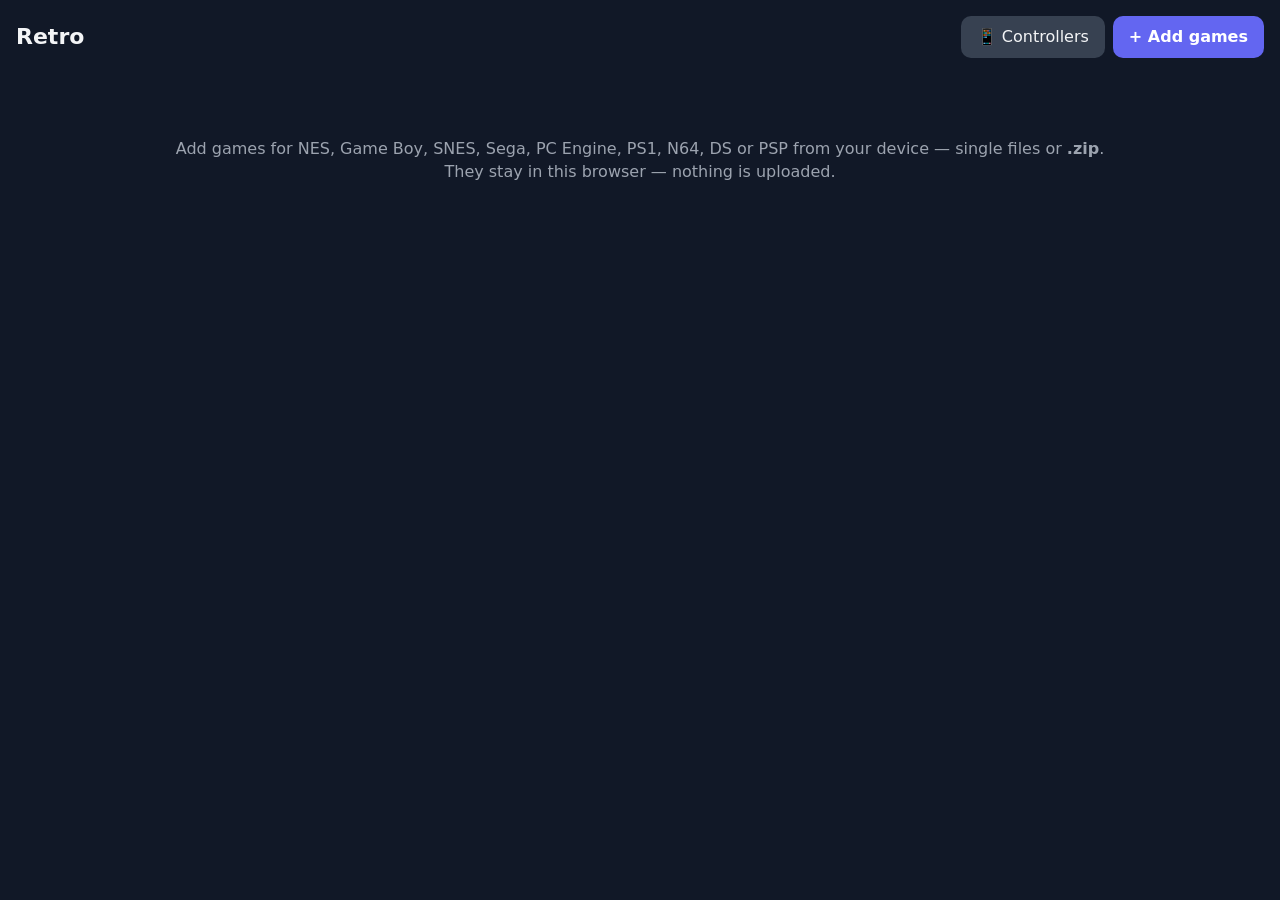
==== index.html @ dcb1ac0f "Phones as controllers over WebRTC (PeerJS) Scan a QR code on the computer and the phone becomes a co" ====
<!doctype html>
<html lang="en">
<head>
  <meta charset="utf-8">
  <meta name="viewport" content="width=device-width, initial-scale=1, viewport-fit=cover, user-scalable=no">
  <title>Retro</title>
  <meta name="description" content="Play your own retro game files in the browser, offline.">
  <meta name="theme-color" content="#111827">
  <meta name="apple-mobile-web-app-capable" content="yes">
  <meta name="mobile-web-app-capable" content="yes">
  <meta name="apple-mobile-web-app-status-bar-style" content="black-translucent">
  <meta name="apple-mobile-web-app-title" content="Retro">
  <link rel="manifest" href="manifest.webmanifest">
  <link rel="icon" href="icons/favicon-32.png" sizes="32x32">
  <link rel="apple-touch-icon" href="icons/apple-touch-icon.png">
  <link rel="stylesheet" href="style.css">
</head>
<body>
  <!-- LIBRARY -->
  <main id="library" class="screen">
    <header class="topbar">
      <h1>Retro</h1>
      <span class="actions">
        <button id="link-btn" class="btn" title="Use phones as controllers">📱<span class="lbl"> Controllers</span></button>
        <label class="btn primary" for="file">+ Add games</label>
      </span>
      <input id="file" type="file" accept=".nes,.zip,.gb,.gbc,.gba,.sfc,.smc,.md,.gen,.smd,.sms,.gg,.pce,.z64,.n64,.v64,.nds,.chd,.iso,.cso,.pbp" multiple hidden>
    </header>
    <p id="empty" class="empty" hidden>
      Add games for NES, Game Boy, SNES, Sega, PC Engine, PS1, N64, DS or PSP from your device — single files or <b>.zip</b>.<br>
      They stay in this browser — nothing is uploaded.
    </p>
    <div id="grid" class="grid"></div>
    <footer id="status" class="status"></footer>
  </main>

  <!-- PLAYER -->
  <section id="player" class="screen" hidden>
    <div class="screen-wrap"><canvas id="screen" width="256" height="240"></canvas></div>
    <div id="pad" class="pad">
      <div class="dpad" data-dpad><span></span></div>
      <div class="mid">
        <button class="pill" data-b="2">SELECT</button>
        <button class="pill" data-b="3">START</button>
      </div>
      <div class="ab">
        <button class="round" data-b="1">B</button>
        <button class="round" data-b="0">A</button>
      </div>
    </div>
    <button id="menu-btn" class="menu-btn" aria-label="Menu">☰</button>
  </section>

  <!-- IN-GAME MENU -->
  <dialog id="menu">
    <h2 id="menu-title"></h2>
    <button data-act="resume" class="btn primary">Resume</button>
    <button data-act="save" class="btn">Save state</button>
    <button data-act="load" class="btn">Load state</button>
    <button data-act="reset" class="btn">Restart game</button>
    <button data-act="mute" class="btn">Sound: on</button>
    <button data-act="link" class="btn">Phone controllers</button>
    <button data-act="quit" class="btn">Back to library</button>
  </dialog>

  <!-- GAME OPTIONS -->
  <dialog id="opts">
    <h2 id="opts-title"></h2>
    <button data-act="art" class="btn">Find box art again</button>
    <button data-act="delete" class="btn danger">Delete game and saves</button>
    <button data-act="close" class="btn">Close</button>
  </dialog>

  <script src="lib/jsnes.min.js"></script>
  <script src="storage.js"></script>
  <script src="art.js"></script>
  <script src="lib/peerjs.min.js"></script>
  <script src="lib/qrcode.js"></script>
  <script src="link.js"></script>
  <script src="app.js"></script>
</body>
</html>
---- style.css ----
:root {
  --bg: #111827; --panel: #1f2937; --line: #374151; --text: #f3f4f6; --muted: #9ca3af;
  --accent: #6366f1; --danger: #ef4444; --btn: #374151; --btn-on: #6366f1;
  color-scheme: dark;
}
* { box-sizing: border-box; -webkit-tap-highlight-color: transparent; }
html, body { margin: 0; height: 100%; background: var(--bg); color: var(--text);
  font: 16px/1.4 system-ui, -apple-system, "Segoe UI", Roboto, sans-serif; }
[hidden] { display: none !important; }
button { font: inherit; color: inherit; }

.screen { min-height: 100%; padding: env(safe-area-inset-top) env(safe-area-inset-right) env(safe-area-inset-bottom) env(safe-area-inset-left); }

/* Library */
.topbar { display: flex; align-items: center; justify-content: space-between; padding: 16px; position: sticky; top: 0; background: var(--bg); z-index: 1; }
.topbar h1 { margin: 0; font-size: 22px; }
.btn { display: inline-block; border: 0; border-radius: 10px; padding: 10px 16px; background: var(--btn); cursor: pointer; text-align: center; }
.btn.primary { background: var(--accent); color: #fff; font-weight: 600; }
.btn.danger { background: transparent; color: var(--danger); border: 1px solid var(--danger); }
.empty { color: var(--muted); text-align: center; padding: 48px 24px; }
.grid { display: grid; grid-template-columns: repeat(auto-fill, minmax(140px, 1fr)); gap: 16px; padding: 0 16px 16px; }
.card { min-width: 0; }
.cover { position: relative; display: block; width: 100%; aspect-ratio: 3 / 4; border: 0; border-radius: 10px; padding: 0; overflow: hidden; background: var(--panel); cursor: pointer; }
.badge { position: absolute; top: 6px; left: 6px; background: rgba(0,0,0,.7); color: #fff; font-size: 11px; font-weight: 700; padding: 2px 6px; border-radius: 6px; letter-spacing: .05em; }
.cover img { width: 100%; height: 100%; object-fit: cover; display: block; }
.cover.noart { display: flex; align-items: center; justify-content: center; padding: 12px; font-weight: 700; font-size: 18px;
  background: linear-gradient(160deg, #312e81, #1f2937); }
.row { display: flex; align-items: center; gap: 4px; margin-top: 6px; }
.row span { flex: 1; font-size: 14px; white-space: nowrap; overflow: hidden; text-overflow: ellipsis; }
.more { background: none; border: 0; color: var(--muted); font-size: 20px; padding: 0 6px; cursor: pointer; }
.status { color: var(--muted); font-size: 14px; text-align: center; padding: 8px 16px 24px; min-height: 2em; }

/* Player */
#player { display: flex; flex-direction: column; height: 100dvh; background: #000; touch-action: none; user-select: none; -webkit-user-select: none; overflow: hidden; }
.screen-wrap { flex: 1; display: flex; align-items: center; justify-content: center; min-height: 0; }
#screen { width: 100%; max-height: 100%; aspect-ratio: 256 / 240; object-fit: contain; image-rendering: pixelated; image-rendering: crisp-edges; }
.pad { display: grid; grid-template-columns: auto 1fr auto; grid-template-areas: "dpad . ab" "mid mid mid"; align-items: center; padding: 16px 16px 24px; gap: 16px 8px; }
.dpad { grid-area: dpad; }
.ab { grid-area: ab; }
.mid { grid-area: mid; }
.dpad { position: relative; width: 140px; height: 140px; justify-self: start; }
.dpad::before, .dpad::after { content: ""; position: absolute; background: var(--btn); border-radius: 8px; }
.dpad::before { left: 34%; right: 34%; top: 0; bottom: 0; }
.dpad::after { top: 34%; bottom: 34%; left: 0; right: 0; }
.mid { display: flex; justify-content: center; gap: 16px; }
.pill { border: 0; border-radius: 999px; background: var(--btn); padding: 8px 14px; font-size: 11px; letter-spacing: .08em; }
.ab { display: flex; gap: 12px; justify-self: end; align-items: flex-end; }
.ab .round:last-child { margin-bottom: 36px; }
.round { width: 64px; height: 64px; border-radius: 50%; border: 0; background: #b91c1c; font-weight: 700; font-size: 20px; }
.pad .on { background: var(--btn-on); }
.round.on { background: #f87171; }
.menu-btn { position: absolute; top: calc(env(safe-area-inset-top) + 8px); right: calc(env(safe-area-inset-right) + 8px);
  width: 44px; height: 44px; border-radius: 50%; border: 0; background: rgba(255,255,255,.12); font-size: 20px; }

/* Landscape phones: controls float on the sides of the picture */
@media (orientation: landscape) and (max-height: 600px) {
  #player { flex-direction: row; }
  .screen-wrap { height: 100%; }
  #screen { width: auto; height: 100%; }
  .pad { position: absolute; inset: 0; grid-template-columns: 1fr auto 1fr; grid-template-areas: "dpad mid ab"; align-items: end; pointer-events: none; padding: 24px; }
  .pad > * { pointer-events: auto; }
  .dpad, .round, .pill { opacity: .75; }
  .ab { justify-self: end; }
}
/* Big screens / TVs with a keyboard or gamepad: hide touch controls when no touch */
@media (hover: hover) and (pointer: fine) { .pad { display: none; } }

/* Dialogs */
dialog { border: 0; border-radius: 16px; background: var(--panel); color: var(--text); padding: 20px; width: min(320px, 90vw); }
dialog::backdrop { background: rgba(0,0,0,.6); }
dialog h2 { margin: 0 0 12px; font-size: 18px; }
dialog .btn { display: block; width: 100%; margin-top: 8px; }

/* Phone controllers dialog (link.js) */
.topbar .actions { display: flex; gap: 8px; }
.link-dlg { width: min(360px, 92vw); text-align: center; }
.link-help { color: var(--muted); font-size: 14px; margin: 0 0 12px; }
.link-qr { background: #fff; border-radius: 12px; padding: 8px; width: 220px; height: 220px; margin: 0 auto; }
.link-qr svg { width: 100%; height: 100%; display: block; }
.link-url { display: block; margin-top: 10px; color: #a5b4fc; font-size: 13px; word-break: break-all; }
.link-warn { color: #fbbf24; font-size: 13px; margin: 10px 0 0; }
.link-list { list-style: none; padding: 0; margin: 12px 0 0; }
.link-list li { padding: 6px; border-radius: 8px; background: var(--btn); margin-top: 6px; font-size: 14px; }
.link-state { color: var(--muted); font-size: 13px; min-height: 1.4em; margin: 10px 0 0; }
@media (max-width: 420px) { .topbar .lbl { display: none; } }
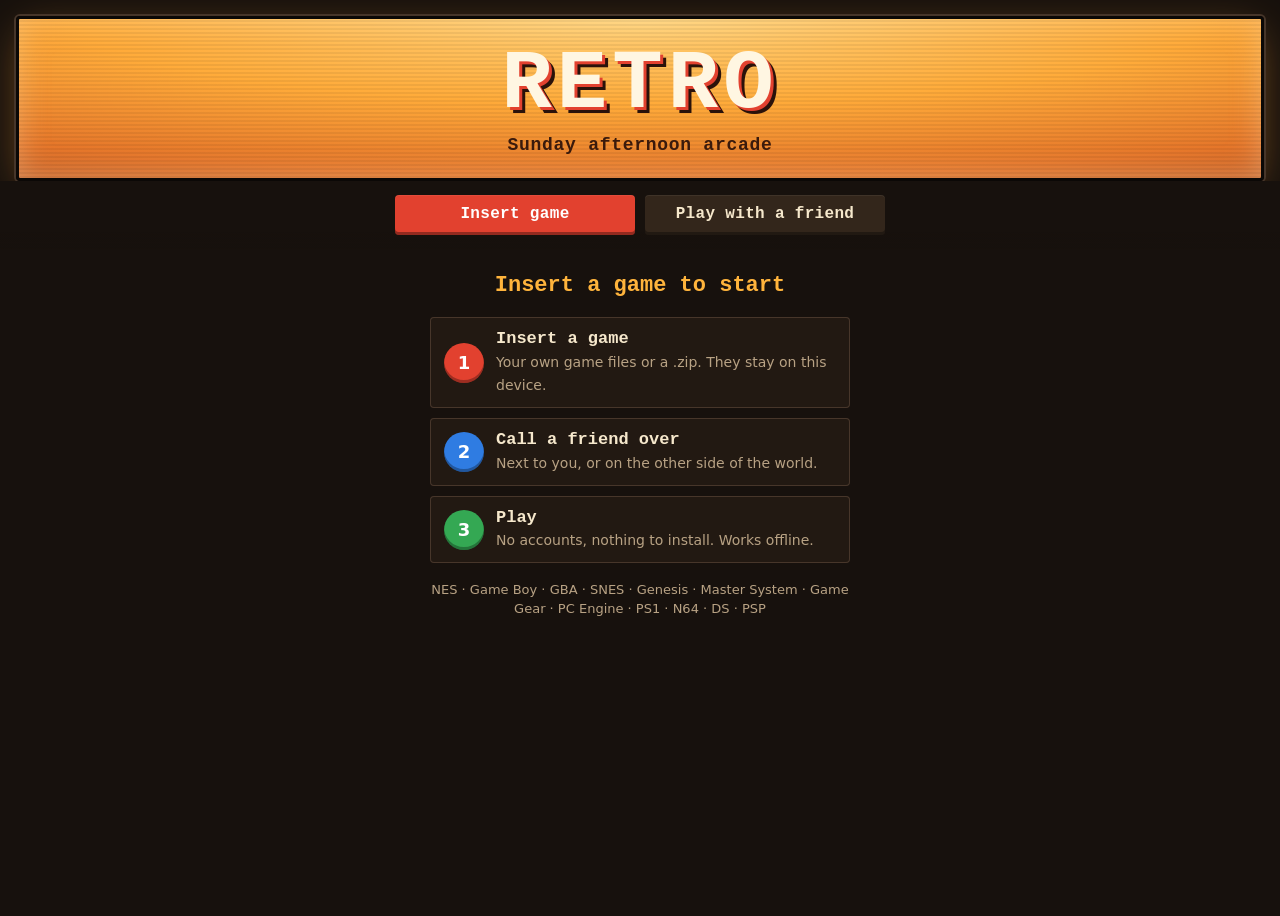
==== commit 732f3c7f: "Arcade cabinet look; play with a friend from anywhere Look (applying the ui-component-libraries skil" ====
--- a/index.html
+++ b/index.html
@@ -4,8 +4,8 @@
   <meta charset="utf-8">
   <meta name="viewport" content="width=device-width, initial-scale=1, viewport-fit=cover, user-scalable=no">
   <title>Retro</title>
-  <meta name="description" content="Play your own retro game files in the browser, offline.">
-  <meta name="theme-color" content="#111827">
+  <meta name="description" content="Your retro games, with a friend — next to you or across the world. Nothing to install, no accounts, works offline.">
+  <meta name="theme-color" content="#17110d">
   <meta name="apple-mobile-web-app-capable" content="yes">
   <meta name="mobile-web-app-capable" content="yes">
   <meta name="apple-mobile-web-app-status-bar-style" content="black-translucent">
@@ -13,25 +13,32 @@
   <link rel="manifest" href="manifest.webmanifest">
   <link rel="icon" href="icons/favicon-32.png" sizes="32x32">
   <link rel="apple-touch-icon" href="icons/apple-touch-icon.png">
+  <link rel="preload" href="fonts/pixelify-sans-latin.woff2" as="font" type="font/woff2" crossorigin>
   <link rel="stylesheet" href="style.css">
 </head>
 <body>
   <!-- LIBRARY -->
   <main id="library" class="screen">
-    <header class="topbar">
-      <h1>Retro</h1>
-      <span class="actions">
-        <button id="link-btn" class="btn" title="Use phones as controllers">📱<span class="lbl"> Controllers</span></button>
-        <label class="btn primary" for="file">+ Add games</label>
-      </span>
+    <header class="marquee">
+      <h1 class="logo">RETRO</h1>
+      <p class="tagline">Sunday afternoon arcade</p>
+    </header>
+    <nav class="controls">
+      <label class="btn primary" for="file" tabindex="0">Insert game</label>
+      <button id="link-btn" class="btn">Play with a friend</button>
       <input id="file" type="file" accept=".nes,.zip,.gb,.gbc,.gba,.sfc,.smc,.md,.gen,.smd,.sms,.gg,.pce,.z64,.n64,.v64,.nds,.chd,.iso,.cso,.pbp" multiple hidden>
-    </header>
-    <p id="empty" class="empty" hidden>
-      Add games for NES, Game Boy, SNES, Sega, PC Engine, PS1, N64, DS or PSP from your device — single files or <b>.zip</b>.<br>
-      They stay in this browser — nothing is uploaded.
-    </p>
+    </nav>
+    <section id="empty" class="empty" hidden>
+      <h2>Insert a game to start</h2>
+      <ol class="steps">
+        <li><span class="n">1</span><div><b>Insert a game</b><span>Your own game files or a .zip. They stay on this device.</span></div></li>
+        <li><span class="n">2</span><div><b>Call a friend over</b><span>Next to you, or on the other side of the world.</span></div></li>
+        <li><span class="n">3</span><div><b>Play</b><span>No accounts, nothing to install. Works offline.</span></div></li>
+      </ol>
+      <p class="systems">NES · Game Boy · GBA · SNES · Genesis · Master System · Game Gear · PC Engine · PS1 · N64 · DS · PSP</p>
+    </section>
     <div id="grid" class="grid"></div>
-    <footer id="status" class="status"></footer>
+    <footer id="status" class="status" role="status"></footer>
   </main>
 
   <!-- PLAYER -->
@@ -55,12 +62,12 @@
   <dialog id="menu">
     <h2 id="menu-title"></h2>
     <button data-act="resume" class="btn primary">Resume</button>
+    <button data-act="link" class="btn">Play with a friend</button>
     <button data-act="save" class="btn">Save state</button>
     <button data-act="load" class="btn">Load state</button>
     <button data-act="reset" class="btn">Restart game</button>
     <button data-act="mute" class="btn">Sound: on</button>
-    <button data-act="link" class="btn">Phone controllers</button>
-    <button data-act="quit" class="btn">Back to library</button>
+    <button data-act="quit" class="btn">Back to the games</button>
   </dialog>
 
   <!-- GAME OPTIONS -->
--- a/style.css
+++ b/style.css
@@ -1,63 +1,135 @@
+/* Retro — the arcade cabinet look.
+ * Warm cabinet browns, cream text, arcade-button red, one lit marquee per page (the library's header).
+ * Pixel type (Pixelify Sans, OFL, fonts/) for anything you'd see on a cabinet; system font for help text. */
+@font-face {
+  font-family: 'Pixelify Sans';
+  src: url(fonts/pixelify-sans-latin.woff2) format('woff2');
+  font-weight: 400 700;
+  font-display: swap;
+}
 :root {
-  --bg: #111827; --panel: #1f2937; --line: #374151; --text: #f3f4f6; --muted: #9ca3af;
-  --accent: #6366f1; --danger: #ef4444; --btn: #374151; --btn-on: #6366f1;
+  --cab: #17110d;      /* cabinet body */
+  --cab-2: #221912;    /* panels, dialogs */
+  --cab-3: #33261b;    /* raised buttons */
+  --line: #47362a;
+  --cream: #f6e8cc;
+  --muted: #b8a284;
+  --amber: #ffb43c;    /* marquee light */
+  --red: #e2412f;      /* arcade button */
+  --red-hi: #ff6047;
+  --p1: #e2412f; --p2: #2f7ce2; --p3: #34a853; --p4: #f2bb1d;
+  --pixel: 'Pixelify Sans', ui-monospace, monospace;
+  --text: system-ui, -apple-system, 'Segoe UI', Roboto, sans-serif;
+  --r: 4px;            /* tight, chunky corners everywhere */
   color-scheme: dark;
 }
 * { box-sizing: border-box; -webkit-tap-highlight-color: transparent; }
-html, body { margin: 0; height: 100%; background: var(--bg); color: var(--text);
-  font: 16px/1.4 system-ui, -apple-system, "Segoe UI", Roboto, sans-serif; }
+html, body { margin: 0; height: 100%; background: var(--cab); color: var(--cream); font: 16px/1.45 var(--text); }
 [hidden] { display: none !important; }
 button { font: inherit; color: inherit; }
+:focus-visible { outline: 2px solid var(--amber); outline-offset: 2px; }
 
 .screen { min-height: 100%; padding: env(safe-area-inset-top) env(safe-area-inset-right) env(safe-area-inset-bottom) env(safe-area-inset-left); }
 
-/* Library */
-.topbar { display: flex; align-items: center; justify-content: space-between; padding: 16px; position: sticky; top: 0; background: var(--bg); z-index: 1; }
-.topbar h1 { margin: 0; font-size: 22px; }
-.btn { display: inline-block; border: 0; border-radius: 10px; padding: 10px 16px; background: var(--btn); cursor: pointer; text-align: center; }
-.btn.primary { background: var(--accent); color: #fff; font-weight: 600; }
-.btn.danger { background: transparent; color: var(--danger); border: 1px solid var(--danger); }
-.empty { color: var(--muted); text-align: center; padding: 48px 24px; }
-.grid { display: grid; grid-template-columns: repeat(auto-fill, minmax(140px, 1fr)); gap: 16px; padding: 0 16px 16px; }
+/* ---------- Buttons: arcade style, a little bevel, press down on tap ---------- */
+.btn { display: inline-flex; align-items: center; justify-content: center; gap: 8px; border: 0; border-radius: var(--r);
+  padding: 11px 16px; background: var(--cab-3); color: var(--cream); cursor: pointer; text-align: center;
+  font: 600 16px/1.1 var(--pixel); letter-spacing: .02em; text-decoration: none;
+  box-shadow: inset 0 -3px 0 rgba(0,0,0,.35), inset 0 1px 0 rgba(255,255,255,.06);
+  transition: transform .06s ease-out, background-color .15s; }
+.btn:active { transform: translateY(1px); box-shadow: inset 0 -1px 0 rgba(0,0,0,.35); }
+.btn.primary { background: var(--red); color: #fff; }
+@media (hover: hover) { .btn:hover { background: #3f2f22; } .btn.primary:hover { background: var(--red-hi); } }
+.btn.danger { background: transparent; color: var(--red-hi); box-shadow: inset 0 0 0 2px var(--red); }
+.btn.danger.armed { background: var(--red); color: #fff; }
+
+/* ---------- Library ---------- */
+.marquee { position: relative; margin: 16px 16px 0; padding: 26px 16px 22px; text-align: center; overflow: hidden;
+  border-radius: var(--r); border: 3px solid #0b0806;
+  background:
+    radial-gradient(120% 140% at 50% 0%, #ffd27a 0%, #ffab3a 38%, #e5762a 70%, #a8441e 100%);
+  box-shadow: 0 0 0 2px var(--line), 0 10px 40px -8px rgba(255,160,50,.45), inset 0 0 30px rgba(255,240,200,.35);
+  animation: power-on 900ms steps(1, end) both; }
+/* the tubes behind the glass */
+.marquee::before { content: ""; position: absolute; inset: 0; pointer-events: none;
+  background: repeating-linear-gradient(0deg, rgba(0,0,0,.06) 0 2px, transparent 2px 4px); }
+.logo { position: relative; margin: 0; font: 700 clamp(44px, 12vw, 84px)/.95 var(--pixel); letter-spacing: .06em;
+  color: #fff6e2; text-shadow: 3px 3px 0 var(--red), 6px 6px 0 #2a120a; }
+.tagline { position: relative; margin: 10px 0 0; font: 600 clamp(14px, 3.6vw, 18px)/1.2 var(--pixel); color: #3a1a0c; letter-spacing: .04em; }
+@keyframes power-on { 0% { filter: brightness(.25); } 12% { filter: brightness(1); } 18% { filter: brightness(.4); } 30%, 100% { filter: brightness(1); } }
+@media (prefers-reduced-motion: reduce) { .marquee { animation: none; } }
+
+.controls { position: sticky; top: 0; z-index: 1; display: flex; gap: 10px; justify-content: center; flex-wrap: wrap;
+  padding: 14px 16px; background: linear-gradient(var(--cab) 75%, transparent); }
+.controls .btn { flex: 1 1 0; max-width: 240px; white-space: nowrap; }
+@media (max-width: 400px) { .controls .btn { font-size: 15px; padding-inline: 8px; } }
+
+.empty { max-width: 460px; margin: 8px auto 0; padding: 8px 20px 24px; text-align: center; }
+.empty h2 { margin: 8px 0 18px; font: 600 22px/1.2 var(--pixel); color: var(--amber); }
+.steps { list-style: none; padding: 0; margin: 0; display: grid; gap: 10px; text-align: left; }
+.steps li { display: grid; grid-template-columns: 40px 1fr; gap: 12px; align-items: center; padding: 12px 14px;
+  background: var(--cab-2); border-radius: var(--r); box-shadow: inset 0 0 0 1px var(--line); }
+.steps b { display: block; font: 600 17px/1.2 var(--pixel); }
+.steps span { color: var(--muted); font-size: 14px; }
+.steps .n { display: grid; place-items: center; width: 40px; height: 40px; border-radius: 50%; font: 800 18px var(--text); color: #fff;
+  box-shadow: inset 0 -3px 0 rgba(0,0,0,.3); }
+.steps li:nth-child(1) .n { background: var(--p1); }
+.steps li:nth-child(2) .n { background: var(--p2); }
+.steps li:nth-child(3) .n { background: var(--p3); }
+.systems { margin: 18px 0 0; color: var(--muted); font-size: 13px; }
+
+.grid { display: grid; grid-template-columns: repeat(auto-fill, minmax(140px, 1fr)); gap: 18px 14px; padding: 4px 16px 16px; }
 .card { min-width: 0; }
-.cover { position: relative; display: block; width: 100%; aspect-ratio: 3 / 4; border: 0; border-radius: 10px; padding: 0; overflow: hidden; background: var(--panel); cursor: pointer; }
-.badge { position: absolute; top: 6px; left: 6px; background: rgba(0,0,0,.7); color: #fff; font-size: 11px; font-weight: 700; padding: 2px 6px; border-radius: 6px; letter-spacing: .05em; }
+.cover { position: relative; display: block; width: 100%; aspect-ratio: 3 / 4; border: 0; border-radius: var(--r); padding: 0; overflow: hidden;
+  background: var(--cab-2); cursor: pointer; box-shadow: 0 0 0 2px #0b0806, 0 6px 14px -6px rgba(0,0,0,.8);
+  transition: transform .15s ease-out, box-shadow .15s ease-out; }
+@media (hover: hover) and (pointer: fine) {
+  .cover:hover { transform: translateY(-3px); box-shadow: 0 0 0 2px var(--amber), 0 12px 22px -8px rgba(0,0,0,.9); }
+}
+.cover:active { transform: translateY(0); }
+.badge { position: absolute; top: 6px; left: 6px; background: #0b0806; color: var(--amber); font: 600 11px/1 var(--pixel);
+  padding: 4px 6px 3px; border-radius: 2px; letter-spacing: .06em; }
 .cover img { width: 100%; height: 100%; object-fit: cover; display: block; }
-.cover.noart { display: flex; align-items: center; justify-content: center; padding: 12px; font-weight: 700; font-size: 18px;
-  background: linear-gradient(160deg, #312e81, #1f2937); }
-.row { display: flex; align-items: center; gap: 4px; margin-top: 6px; }
-.row span { flex: 1; font-size: 14px; white-space: nowrap; overflow: hidden; text-overflow: ellipsis; }
-.more { background: none; border: 0; color: var(--muted); font-size: 20px; padding: 0 6px; cursor: pointer; }
-.status { color: var(--muted); font-size: 14px; text-align: center; padding: 8px 16px 24px; min-height: 2em; }
+.cover.noart { display: flex; align-items: center; justify-content: center; padding: 14px; text-align: center;
+  font: 700 17px/1.2 var(--text); color: var(--cream);
+  background: repeating-linear-gradient(0deg, rgba(0,0,0,.12) 0 2px, transparent 2px 4px), linear-gradient(165deg, #5a2a17, #2a1c13 70%); }
+.row { display: flex; align-items: center; gap: 4px; margin-top: 8px; }
+/* Game titles in the plain font: pixel digits (2, 3, 5) are too easy to misread in "Super Something 3". */
+.row span { flex: 1; font: 600 14px/1.2 var(--text); white-space: nowrap; overflow: hidden; text-overflow: ellipsis; }
+.more { background: none; border: 0; border-radius: var(--r); color: var(--muted); font-size: 20px; line-height: 1; padding: 4px 8px; cursor: pointer; }
+.more:hover { color: var(--cream); background: var(--cab-2); }
+.status { color: var(--muted); font: 500 14px/1.3 var(--text); text-align: center; padding: 8px 16px 28px; min-height: 2em; }
 
-/* Player */
+/* ---------- Player (NES) ---------- */
 #player { display: flex; flex-direction: column; height: 100dvh; background: #000; touch-action: none; user-select: none; -webkit-user-select: none; overflow: hidden; }
 .screen-wrap { flex: 1; display: flex; align-items: center; justify-content: center; min-height: 0; }
 #screen { width: 100%; max-height: 100%; aspect-ratio: 256 / 240; object-fit: contain; image-rendering: pixelated; image-rendering: crisp-edges; }
-.pad { display: grid; grid-template-columns: auto 1fr auto; grid-template-areas: "dpad . ab" "mid mid mid"; align-items: center; padding: 16px 16px 24px; gap: 16px 8px; }
+.pad { display: grid; grid-template-columns: auto 1fr auto; grid-template-areas: "dpad . ab" "mid mid mid"; align-items: center; padding: 16px 16px 24px; gap: 16px 8px;
+  background: linear-gradient(#000, var(--cab) 30%); }
 .dpad { grid-area: dpad; }
 .ab { grid-area: ab; }
 .mid { grid-area: mid; }
 .dpad { position: relative; width: 140px; height: 140px; justify-self: start; }
-.dpad::before, .dpad::after { content: ""; position: absolute; background: var(--btn); border-radius: 8px; }
+.dpad::before, .dpad::after { content: ""; position: absolute; background: #2b211a; border-radius: var(--r); box-shadow: inset 0 -3px 0 rgba(0,0,0,.4); }
 .dpad::before { left: 34%; right: 34%; top: 0; bottom: 0; }
 .dpad::after { top: 34%; bottom: 34%; left: 0; right: 0; }
 .mid { display: flex; justify-content: center; gap: 16px; }
-.pill { border: 0; border-radius: 999px; background: var(--btn); padding: 8px 14px; font-size: 11px; letter-spacing: .08em; }
+.pill { border: 0; border-radius: 999px; background: #2b211a; padding: 8px 14px; font: 600 11px var(--pixel); letter-spacing: .1em; color: var(--muted); }
 .ab { display: flex; gap: 12px; justify-self: end; align-items: flex-end; }
 .ab .round:last-child { margin-bottom: 36px; }
-.round { width: 64px; height: 64px; border-radius: 50%; border: 0; background: #b91c1c; font-weight: 700; font-size: 20px; }
-.pad .on { background: var(--btn-on); }
-.round.on { background: #f87171; }
+.round { width: 64px; height: 64px; border-radius: 50%; border: 0; background: var(--red); color: #fff; font: 800 22px var(--text);
+  box-shadow: inset 0 -5px 0 rgba(0,0,0,.3), inset 0 3px 0 rgba(255,255,255,.18); }
+.pad .on { background: var(--amber); color: #2a120a; }
+.round.on { background: var(--red-hi); color: #fff; box-shadow: inset 0 2px 4px rgba(0,0,0,.35); }
 .menu-btn { position: absolute; top: calc(env(safe-area-inset-top) + 8px); right: calc(env(safe-area-inset-right) + 8px);
-  width: 44px; height: 44px; border-radius: 50%; border: 0; background: rgba(255,255,255,.12); font-size: 20px; }
+  width: 44px; height: 44px; border-radius: 50%; border: 0; background: rgba(246,232,204,.12); color: var(--cream); font-size: 20px; cursor: pointer; }
 
 /* Landscape phones: controls float on the sides of the picture */
 @media (orientation: landscape) and (max-height: 600px) {
   #player { flex-direction: row; }
   .screen-wrap { height: 100%; }
   #screen { width: auto; height: 100%; }
-  .pad { position: absolute; inset: 0; grid-template-columns: 1fr auto 1fr; grid-template-areas: "dpad mid ab"; align-items: end; pointer-events: none; padding: 24px; }
+  .pad { position: absolute; inset: 0; grid-template-columns: 1fr auto 1fr; grid-template-areas: "dpad mid ab"; align-items: end; pointer-events: none; padding: 24px; background: none; }
   .pad > * { pointer-events: auto; }
   .dpad, .round, .pill { opacity: .75; }
   .ab { justify-self: end; }
@@ -65,21 +137,34 @@
 /* Big screens / TVs with a keyboard or gamepad: hide touch controls when no touch */
 @media (hover: hover) and (pointer: fine) { .pad { display: none; } }
 
-/* Dialogs */
-dialog { border: 0; border-radius: 16px; background: var(--panel); color: var(--text); padding: 20px; width: min(320px, 90vw); }
-dialog::backdrop { background: rgba(0,0,0,.6); }
-dialog h2 { margin: 0 0 12px; font-size: 18px; }
-dialog .btn { display: block; width: 100%; margin-top: 8px; }
+/* ---------- Dialogs (native <dialog>: focus, Esc and the backdrop come for free) ---------- */
+dialog { border: 0; border-radius: 6px; background: var(--cab-2); color: var(--cream); padding: 20px; width: min(340px, 92vw);
+  box-shadow: 0 0 0 2px var(--line), 0 24px 60px rgba(0,0,0,.6); }
+dialog::backdrop { background: rgba(10,6,4,.72); }
+dialog h2 { margin: 0 0 14px; font: 600 20px/1.2 var(--pixel); color: var(--amber); }
+dialog .btn { display: flex; width: 100%; margin-top: 8px; }
+dialog[open] { animation: dlg-in .16s ease-out; }
+@keyframes dlg-in { from { opacity: 0; transform: translateY(6px) scale(.98); } }
+@media (prefers-reduced-motion: reduce) { dialog[open] { animation: none; } }
 
-/* Phone controllers dialog (link.js) */
-.topbar .actions { display: flex; gap: 8px; }
-.link-dlg { width: min(360px, 92vw); text-align: center; }
+/* ---------- Play with a friend (link.js) ---------- */
+.link-dlg { width: min(400px, 94vw); }
+.link-dlg h2 { text-align: center; }
+.link-sec { padding: 14px; border-radius: var(--r); background: var(--cab); box-shadow: inset 0 0 0 1px var(--line); margin-top: 10px; }
+.link-sec h3 { margin: 0 0 4px; font: 600 16px/1.2 var(--pixel); }
 .link-help { color: var(--muted); font-size: 14px; margin: 0 0 12px; }
-.link-qr { background: #fff; border-radius: 12px; padding: 8px; width: 220px; height: 220px; margin: 0 auto; }
+.link-near { display: grid; grid-template-columns: 112px 1fr; gap: 14px; align-items: center; }
+.link-near .link-help { margin: 0; }
+.link-qr { background: #fff6e2; border-radius: var(--r); padding: 4px; width: 112px; height: 112px; }
 .link-qr svg { width: 100%; height: 100%; display: block; }
-.link-url { display: block; margin-top: 10px; color: #a5b4fc; font-size: 13px; word-break: break-all; }
-.link-warn { color: #fbbf24; font-size: 13px; margin: 10px 0 0; }
-.link-list { list-style: none; padding: 0; margin: 12px 0 0; }
-.link-list li { padding: 6px; border-radius: 8px; background: var(--btn); margin-top: 6px; font-size: 14px; }
-.link-state { color: var(--muted); font-size: 13px; min-height: 1.4em; margin: 10px 0 0; }
-@media (max-width: 420px) { .topbar .lbl { display: none; } }
+.link-far .btn { margin-top: 0; }
+.link-url { display: block; margin-top: 8px; color: var(--muted); font-size: 12px; word-break: break-all; text-align: center; }
+.link-warn { color: var(--amber); font-size: 13px; margin: 10px 0 0; }
+.link-list { list-style: none; padding: 0; margin: 14px 0 0; display: flex; flex-wrap: wrap; gap: 6px; justify-content: center; }
+.link-list li { padding: 6px 10px; border-radius: 999px; font: 700 13px/1 var(--text); color: #fff; background: var(--cab-3); }
+.link-list li[data-p="1"] { background: var(--p1); } .link-list li[data-p="2"] { background: var(--p2); }
+.link-list li[data-p="3"] { background: var(--p3); } .link-list li[data-p="4"] { background: var(--p4); color: #2a1a05; }
+.link-state { color: var(--muted); font: 500 14px var(--pixel); min-height: 1.4em; margin: 10px 0 0; text-align: center; }
+.link-actions { display: flex; gap: 8px; margin-top: 6px; }
+.link-actions .btn { flex: 1; }
+@media (max-width: 380px) { .link-near { grid-template-columns: 1fr; justify-items: center; text-align: center; } }
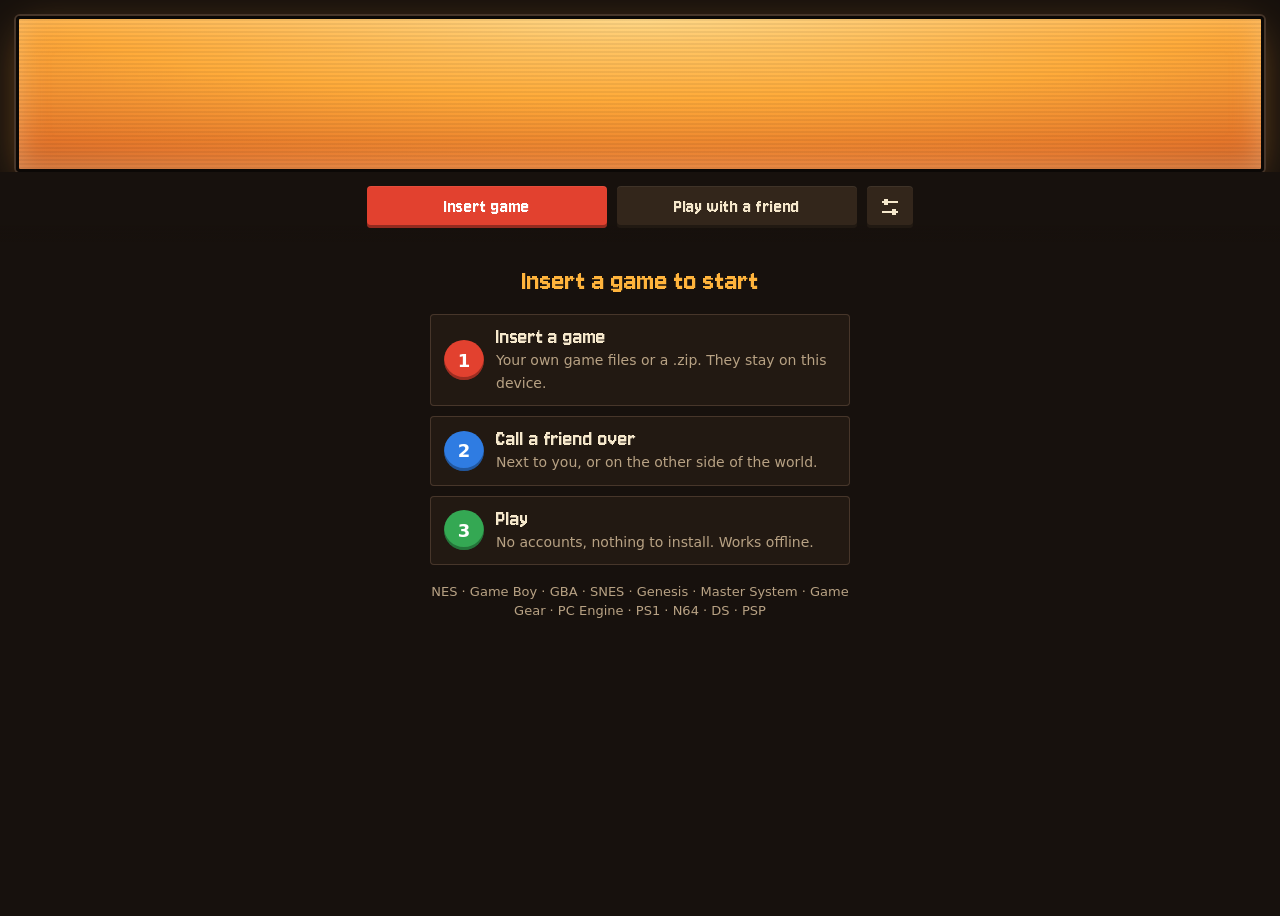
==== commit 78ce6432: "Ten 8-bit color schemes in Settings; blank marquee; Jersey 10 lettering - Settings (sliders button n" ====
--- a/index.html
+++ b/index.html
@@ -5,7 +5,7 @@
   <meta name="viewport" content="width=device-width, initial-scale=1, viewport-fit=cover, user-scalable=no">
   <title>Retro</title>
   <meta name="description" content="Your retro games, with a friend — next to you or across the world. Nothing to install, no accounts, works offline.">
-  <meta name="theme-color" content="#17110d">
+  <meta name="theme-color" content="#17110d" data-themed>
   <meta name="apple-mobile-web-app-capable" content="yes">
   <meta name="mobile-web-app-capable" content="yes">
   <meta name="apple-mobile-web-app-status-bar-style" content="black-translucent">
@@ -13,19 +13,25 @@
   <link rel="manifest" href="manifest.webmanifest">
   <link rel="icon" href="icons/favicon-32.png" sizes="32x32">
   <link rel="apple-touch-icon" href="icons/apple-touch-icon.png">
-  <link rel="preload" href="fonts/pixelify-sans-latin.woff2" as="font" type="font/woff2" crossorigin>
+  <link rel="preload" href="fonts/jersey10-latin.woff2" as="font" type="font/woff2" crossorigin>
+  <link rel="stylesheet" href="themes.css">
   <link rel="stylesheet" href="style.css">
+  <script src="theme.js"></script>
 </head>
 <body>
   <!-- LIBRARY -->
   <main id="library" class="screen">
-    <header class="marquee">
-      <h1 class="logo">RETRO</h1>
-      <p class="tagline">Sunday afternoon arcade</p>
-    </header>
+    <!-- The lit marquee. Blank until the product has its real name. -->
+    <header class="marquee" aria-hidden="true"></header>
     <nav class="controls">
       <label class="btn primary" for="file" tabindex="0">Insert game</label>
       <button id="link-btn" class="btn">Play with a friend</button>
+      <button id="settings-btn" class="btn icon" aria-label="Settings" title="Settings">
+        <svg viewBox="0 0 10 10" aria-hidden="true" shape-rendering="crispEdges" fill="currentColor">
+          <rect x="1" y="2" width="8" height="1"/><rect x="2" y="1" width="2" height="3"/>
+          <rect x="1" y="7" width="8" height="1"/><rect x="6" y="6" width="2" height="3"/>
+        </svg>
+      </button>
       <input id="file" type="file" accept=".nes,.zip,.gb,.gbc,.gba,.sfc,.smc,.md,.gen,.smd,.sms,.gg,.pce,.z64,.n64,.v64,.nds,.chd,.iso,.cso,.pbp" multiple hidden>
     </nav>
     <section id="empty" class="empty" hidden>
@@ -70,6 +76,45 @@
     <button data-act="quit" class="btn">Back to the games</button>
   </dialog>
 
+  <!-- SETTINGS -->
+  <dialog id="settings" class="settings-dlg">
+    <h2>Settings</h2>
+    <fieldset class="themes">
+      <legend>Colors</legend>
+      <label class="theme"><input type="radio" name="theme" value="arcade">
+        <span class="sw" data-theme="arcade"><i></i><i></i><i></i><i></i><i></i></span>
+        <b>Arcade</b><small>Warm cabinet wood, red buttons, a lit marquee</small></label>
+      <label class="theme"><input type="radio" name="theme" value="gameboy">
+        <span class="sw" data-theme="gameboy"><i></i><i></i><i></i><i></i><i></i></span>
+        <b>Game Boy</b><small>The four greens of the 1989 handheld</small></label>
+      <label class="theme"><input type="radio" name="theme" value="nes">
+        <span class="sw" data-theme="nes"><i></i><i></i><i></i><i></i><i></i></span>
+        <b>NES</b><small>The console’s greys, black and red</small></label>
+      <label class="theme"><input type="radio" name="theme" value="pico8">
+        <span class="sw" data-theme="pico8"><i></i><i></i><i></i><i></i><i></i></span>
+        <b>PICO-8</b><small>The fantasy console’s 16-color palette</small></label>
+      <label class="theme"><input type="radio" name="theme" value="c64">
+        <span class="sw" data-theme="c64"><i></i><i></i><i></i><i></i><i></i></span>
+        <b>Commodore 64</b><small>BASIC’s blue screen and light-blue border</small></label>
+      <label class="theme"><input type="radio" name="theme" value="zx">
+        <span class="sw" data-theme="zx"><i></i><i></i><i></i><i></i><i></i></span>
+        <b>ZX Spectrum</b><small>Bright primaries and the rainbow stripe</small></label>
+      <label class="theme"><input type="radio" name="theme" value="cga">
+        <span class="sw" data-theme="cga"><i></i><i></i><i></i><i></i><i></i></span>
+        <b>CGA</b><small>Cyan, magenta and white, like early PC games</small></label>
+      <label class="theme"><input type="radio" name="theme" value="dos">
+        <span class="sw" data-theme="dos"><i></i><i></i><i></i><i></i><i></i></span>
+        <b>DOS IDE</b><small>Yellow on blue, like Turbo Pascal</small></label>
+      <label class="theme"><input type="radio" name="theme" value="phosphor">
+        <span class="sw" data-theme="phosphor"><i></i><i></i><i></i><i></i><i></i></span>
+        <b>Phosphor</b><small>A green-screen terminal</small></label>
+      <label class="theme"><input type="radio" name="theme" value="amber">
+        <span class="sw" data-theme="amber"><i></i><i></i><i></i><i></i><i></i></span>
+        <b>Amber</b><small>An amber-screen terminal</small></label>
+    </fieldset>
+    <button data-act="close" class="btn">Done</button>
+  </dialog>
+
   <!-- GAME OPTIONS -->
   <dialog id="opts">
     <h2 id="opts-title"></h2>
--- a/themes.css
+++ b/themes.css
@@ -0,0 +1,139 @@
+/* Color schemes, shared by the app (style.css), the player and the phone controller (pad.css).
+ * Pick one in Settings; it's kept in localStorage 'retro.theme', set as <html data-theme="…"> before
+ * the page paints, and sent to friends' controllers so everyone sees the same cabinet.
+ * A [data-theme] on any element re-colors just that element (the swatches in Settings use this). */
+/* Jersey 10 (SIL OFL, fonts/): pixel lettering whose C, B, 2, 3 and 5 stay readable at small sizes. */
+@font-face {
+  font-family: 'Jersey 10';
+  src: url(fonts/jersey10-latin.woff2) format('woff2');
+  font-weight: 400;
+  font-display: swap;
+}
+:root {
+  --font-pixel: 'Jersey 10', ui-monospace, monospace;
+  --font-ui: system-ui, -apple-system, 'Segoe UI', Roboto, sans-serif;
+  --r: 4px; /* tight, chunky corners everywhere */
+  font-synthesis: none; /* the pixel font has one weight; a fake bold smears it */
+}
+
+/* Arcade (default): warm cabinet browns, cream text, arcade-button red, a lit amber marquee. */
+:root, [data-theme="arcade"] {
+  color-scheme: dark;
+  --bg: #17110d; --panel: #221912; --raised: #33261b; --raised-hi: #3f2f22; --raised-text: #f6e8cc; --line: #47362a;
+  --text: #f6e8cc; --muted: #b8a284; --accent: #ffb43c; --on-accent: #2a120a;
+  --primary: #e2412f; --primary-hi: #ff6047; --on-primary: #fff; --bezel: #0b0806; --backdrop: rgba(10,6,4,.72);
+  --p1: #e2412f; --on-p1: #fff; --p2: #2f7ce2; --on-p2: #fff; --p3: #34a853; --on-p3: #fff; --p4: #f2bb1d; --on-p4: #2a1a05;
+  --mq-1: #ffd27a; --mq-2: #ffab3a; --mq-3: #e5762a; --mq-4: #a8441e; --mq-border: #0b0806;
+  --mq-glow: rgba(255,160,50,.45); --mq-inner: rgba(255,240,200,.35);
+  --noart-1: #5a2a17; --noart-2: #2a1c13; --noart-text: #f6e8cc; --badge-bg: #0b0806; --badge-text: #ffb43c; --qr-bg: #fff6e2;
+  --mq-bg: initial; /* schemes can replace the marquee's glow with their own picture (see ZX Spectrum) */
+}
+
+/* Game Boy: the four greens of the original 1989 handheld's screen, with its magenta A/B buttons. */
+[data-theme="gameboy"] {
+  color-scheme: light;
+  --bg: #9bbc0f; --panel: #8bac0f; --raised: #306230; --raised-hi: #0f380f; --raised-text: #9bbc0f; --line: #306230;
+  --text: #0f380f; --muted: #24502a; --accent: #0f380f; --on-accent: #9bbc0f;
+  --primary: #9a2257; --primary-hi: #b4306e; --on-primary: #f6e4ec; --bezel: #0f380f; --backdrop: rgba(15,56,15,.6);
+  --p1: #9a2257; --on-p1: #f6e4ec; --p2: #0f380f; --on-p2: #9bbc0f; --p3: #306230; --on-p3: #9bbc0f; --p4: #c4cfa1; --on-p4: #0f380f;
+  --mq-1: #9bbc0f; --mq-2: #9bbc0f; --mq-3: #8bac0f; --mq-4: #8bac0f; --mq-border: #0f380f;
+  --mq-glow: rgba(15,56,15,.25); --mq-inner: rgba(255,255,255,.15);
+  --noart-1: #306230; --noart-2: #0f380f; --noart-text: #9bbc0f; --badge-bg: #0f380f; --badge-text: #9bbc0f; --qr-bg: #e8f4c0;
+}
+
+/* PICO-8: the fantasy console's fixed 16-color palette. */
+[data-theme="pico8"] {
+  color-scheme: dark;
+  --bg: #000000; --panel: #1d2b53; --raised: #5f574f; --raised-hi: #83769c; --raised-text: #fff1e8; --line: #5f574f;
+  --text: #fff1e8; --muted: #c2c3c7; --accent: #ffec27; --on-accent: #000000;
+  --primary: #ff004d; --primary-hi: #ff77a8; --on-primary: #fff1e8; --bezel: #000000; --backdrop: rgba(0,0,0,.72);
+  --p1: #ff004d; --on-p1: #fff1e8; --p2: #29adff; --on-p2: #1d2b53; --p3: #00e436; --on-p3: #000000; --p4: #ffec27; --on-p4: #000000;
+  --mq-1: #ffec27; --mq-2: #ffa300; --mq-3: #ff004d; --mq-4: #7e2553; --mq-border: #000000;
+  --mq-glow: rgba(255,0,77,.4); --mq-inner: rgba(255,241,232,.3);
+  --noart-1: #7e2553; --noart-2: #1d2b53; --noart-text: #fff1e8; --badge-bg: #000000; --badge-text: #ffec27; --qr-bg: #fff1e8;
+}
+
+/* Commodore 64: BASIC's blue screen and light-blue border, yellow for headings. */
+[data-theme="c64"] {
+  color-scheme: dark;
+  --bg: #352879; --panel: #40318d; --raised: #50459b; --raised-hi: #5f54ab; --raised-text: #ffffff; --line: #6c5eb5;
+  --text: #ffffff; --muted: #b3abf2; --accent: #c9d487; --on-accent: #352879;
+  --primary: #8c82ec; --primary-hi: #a69ef5; --on-primary: #1d1550; --bezel: #1d1550; --backdrop: rgba(29,21,80,.75);
+  --p1: #cb7e75; --on-p1: #1d1550; --p2: #8c82ec; --on-p2: #1d1550; --p3: #9ad284; --on-p3: #1d1550; --p4: #c9d487; --on-p4: #1d1550;
+  --mq-1: #4a3fa0; --mq-2: #40318d; --mq-3: #352879; --mq-4: #2b2068; --mq-border: #8c82ec;
+  --mq-glow: rgba(140,130,236,.35); --mq-inner: rgba(140,130,236,.25);
+  --noart-1: #50459b; --noart-2: #352879; --noart-text: #ffffff; --badge-bg: #1d1550; --badge-text: #c9d487; --qr-bg: #ffffff;
+}
+
+/* Phosphor: a green-screen terminal, one color in many brightnesses. */
+[data-theme="phosphor"] {
+  color-scheme: dark;
+  --bg: #050f07; --panel: #0a1c0e; --raised: #0f2e16; --raised-hi: #164220; --raised-text: #4dff7a; --line: #1f5a2b;
+  --text: #4dff7a; --muted: #2fb352; --accent: #8dffab; --on-accent: #031407;
+  --primary: #4dff7a; --primary-hi: #8dffab; --on-primary: #031407; --bezel: #000000; --backdrop: rgba(0,0,0,.75);
+  --p1: #4dff7a; --on-p1: #031407; --p2: #8dffab; --on-p2: #031407; --p3: #2fb352; --on-p3: #031407; --p4: #c8ffd6; --on-p4: #031407;
+  --mq-1: #0e3418; --mq-2: #0a2611; --mq-3: #061a0b; --mq-4: #031007; --mq-border: #1f5a2b;
+  --mq-glow: rgba(77,255,122,.25); --mq-inner: rgba(77,255,122,.15);
+  --noart-1: #0f2e16; --noart-2: #050f07; --noart-text: #4dff7a; --badge-bg: #000000; --badge-text: #4dff7a; --qr-bg: #e8ffee;
+}
+
+/* NES: the console's light and dark greys, black label and red lettering. */
+[data-theme="nes"] {
+  color-scheme: light;
+  --bg: #bcbcbc; --panel: #d8d8d8; --raised: #4c4c4c; --raised-hi: #2c2c2c; --raised-text: #fcfcfc; --line: #747474;
+  --text: #1c1c1c; --muted: #4c4c4c; --accent: #a80020; --on-accent: #fcfcfc;
+  --primary: #d82800; --primary-hi: #f83800; --on-primary: #fcfcfc; --bezel: #000000; --backdrop: rgba(0,0,0,.6);
+  --p1: #d82800; --on-p1: #fcfcfc; --p2: #0058f8; --on-p2: #fcfcfc; --p3: #00a800; --on-p3: #fcfcfc; --p4: #f8b800; --on-p4: #000000;
+  --mq-1: #fcfcfc; --mq-2: #e4e4e4; --mq-3: #bcbcbc; --mq-4: #a4a4a4; --mq-border: #000000;
+  --mq-glow: rgba(0,0,0,.2); --mq-inner: rgba(255,255,255,.4);
+  --noart-1: #4c4c4c; --noart-2: #1c1c1c; --noart-text: #fcfcfc; --badge-bg: #000000; --badge-text: #fcfcfc; --qr-bg: #fcfcfc;
+}
+
+/* ZX Spectrum: bright primaries on black, and the red-yellow-green-cyan stripe across the marquee. */
+[data-theme="zx"] {
+  color-scheme: dark;
+  --bg: #000000; --panel: #161616; --raised: #0000d7; --raised-hi: #0000ff; --raised-text: #ffffff; --line: #3a3a3a;
+  --text: #ffffff; --muted: #c0c0c0; --accent: #ffff00; --on-accent: #000000;
+  --primary: #d70000; --primary-hi: #ff0000; --on-primary: #ffffff; --bezel: #000000; --backdrop: rgba(0,0,0,.75);
+  --p1: #ff0000; --on-p1: #ffffff; --p2: #00ffff; --on-p2: #000000; --p3: #00ff00; --on-p3: #000000; --p4: #ffff00; --on-p4: #000000;
+  --mq-1: #000000; --mq-2: #000000; --mq-3: #000000; --mq-4: #000000; --mq-border: #3a3a3a;
+  --mq-glow: rgba(255,255,0,.15); --mq-inner: rgba(255,255,255,.05);
+  --mq-bg: linear-gradient(115deg, #000 0 58%, #d70000 58% 64%, #d7d700 64% 70%, #00d700 70% 76%, #00d7d7 76% 82%, #000 82%);
+  --noart-1: #0000d7; --noart-2: #000000; --noart-text: #ffffff; --badge-bg: #000000; --badge-text: #ffff00; --qr-bg: #ffffff;
+}
+
+/* CGA: the early PC's high-intensity palette 1, cyan, magenta and white on black. */
+[data-theme="cga"] {
+  color-scheme: dark;
+  --bg: #000000; --panel: #141414; --raised: #2e2e2e; --raised-hi: #444444; --raised-text: #ffffff; --line: #3c3c3c;
+  --text: #ffffff; --muted: #55ffff; --accent: #ff55ff; --on-accent: #000000;
+  --primary: #55ffff; --primary-hi: #aaffff; --on-primary: #000000; --bezel: #000000; --backdrop: rgba(0,0,0,.75);
+  --p1: #ff55ff; --on-p1: #000000; --p2: #55ffff; --on-p2: #000000; --p3: #ffffff; --on-p3: #000000; --p4: #aaaaaa; --on-p4: #000000;
+  --mq-1: #ffffff; --mq-2: #55ffff; --mq-3: #ff55ff; --mq-4: #000000; --mq-border: #000000;
+  --mq-glow: rgba(255,85,255,.35); --mq-inner: rgba(255,255,255,.2);
+  --noart-1: #00aaaa; --noart-2: #000000; --noart-text: #ffffff; --badge-bg: #000000; --badge-text: #ff55ff; --qr-bg: #ffffff;
+}
+
+/* DOS IDE: yellow text on blue, grey buttons, a green default button, like Turbo Pascal. */
+[data-theme="dos"] {
+  color-scheme: dark;
+  --bg: #0000aa; --panel: #000080; --raised: #aaaaaa; --raised-hi: #d0d0d0; --raised-text: #000000; --line: #5555ff;
+  --text: #ffff55; --muted: #aaaaaa; --accent: #55ffff; --on-accent: #0000aa;
+  --primary: #00aa00; --primary-hi: #55ff55; --on-primary: #000000; --bezel: #000000; --backdrop: rgba(0,0,40,.7);
+  --p1: #ff5555; --on-p1: #000000; --p2: #55ffff; --on-p2: #000000; --p3: #55ff55; --on-p3: #000000; --p4: #ffff55; --on-p4: #000000;
+  --mq-1: #5555ff; --mq-2: #0000aa; --mq-3: #0000aa; --mq-4: #000080; --mq-border: #aaaaaa;
+  --mq-glow: rgba(85,85,255,.35); --mq-inner: rgba(85,85,255,.25);
+  --noart-1: #00aaaa; --noart-2: #0000aa; --noart-text: #ffffff; --badge-bg: #aaaaaa; --badge-text: #000000; --qr-bg: #ffffff;
+}
+
+/* Amber: an amber-screen terminal, one color in many brightnesses. */
+[data-theme="amber"] {
+  color-scheme: dark;
+  --bg: #0d0700; --panel: #1a0f00; --raised: #2e1b00; --raised-hi: #3f2600; --raised-text: #ffb000; --line: #5a3800;
+  --text: #ffb000; --muted: #b87d00; --accent: #ffcc66; --on-accent: #1a0f00;
+  --primary: #ffb000; --primary-hi: #ffc94d; --on-primary: #1a0f00; --bezel: #000000; --backdrop: rgba(0,0,0,.75);
+  --p1: #ffb000; --on-p1: #1a0f00; --p2: #ffd27a; --on-p2: #1a0f00; --p3: #c78600; --on-p3: #1a0f00; --p4: #ffe8b8; --on-p4: #1a0f00;
+  --mq-1: #2e1d00; --mq-2: #221500; --mq-3: #160d00; --mq-4: #0d0700; --mq-border: #5a3800;
+  --mq-glow: rgba(255,176,0,.25); --mq-inner: rgba(255,176,0,.12);
+  --noart-1: #2e1b00; --noart-2: #0d0700; --noart-text: #ffb000; --badge-bg: #000000; --badge-text: #ffb000; --qr-bg: #fff4dd;
+}
--- a/style.css
+++ b/style.css
@@ -1,128 +1,104 @@
-/* Retro — the arcade cabinet look.
- * Warm cabinet browns, cream text, arcade-button red, one lit marquee per page (the library's header).
- * Pixel type (Pixelify Sans, OFL, fonts/) for anything you'd see on a cabinet; system font for help text. */
-@font-face {
-  font-family: 'Pixelify Sans';
-  src: url(fonts/pixelify-sans-latin.woff2) format('woff2');
-  font-weight: 400 700;
-  font-display: swap;
-}
-:root {
-  --cab: #17110d;      /* cabinet body */
-  --cab-2: #221912;    /* panels, dialogs */
-  --cab-3: #33261b;    /* raised buttons */
-  --line: #47362a;
-  --cream: #f6e8cc;
-  --muted: #b8a284;
-  --amber: #ffb43c;    /* marquee light */
-  --red: #e2412f;      /* arcade button */
-  --red-hi: #ff6047;
-  --p1: #e2412f; --p2: #2f7ce2; --p3: #34a853; --p4: #f2bb1d;
-  --pixel: 'Pixelify Sans', ui-monospace, monospace;
-  --text: system-ui, -apple-system, 'Segoe UI', Roboto, sans-serif;
-  --r: 4px;            /* tight, chunky corners everywhere */
-  color-scheme: dark;
-}
+/* Retro — the arcade cabinet look. Colors come from themes.css (pick one in Settings); this file only
+ * uses the tokens. One lit marquee per page (the library's header), everything else stays quiet.
+ * Pixel type for anything you'd see on a cabinet; the plain font for help text, game titles and numbers. */
 * { box-sizing: border-box; -webkit-tap-highlight-color: transparent; }
-html, body { margin: 0; height: 100%; background: var(--cab); color: var(--cream); font: 16px/1.45 var(--text); }
+html, body { margin: 0; height: 100%; background: var(--bg); color: var(--text); font: 16px/1.45 var(--font-ui); }
 [hidden] { display: none !important; }
 button { font: inherit; color: inherit; }
-:focus-visible { outline: 2px solid var(--amber); outline-offset: 2px; }
+:focus-visible { outline: 2px solid var(--accent); outline-offset: 2px; }
 
 .screen { min-height: 100%; padding: env(safe-area-inset-top) env(safe-area-inset-right) env(safe-area-inset-bottom) env(safe-area-inset-left); }
 
 /* ---------- Buttons: arcade style, a little bevel, press down on tap ---------- */
 .btn { display: inline-flex; align-items: center; justify-content: center; gap: 8px; border: 0; border-radius: var(--r);
-  padding: 11px 16px; background: var(--cab-3); color: var(--cream); cursor: pointer; text-align: center;
-  font: 600 16px/1.1 var(--pixel); letter-spacing: .02em; text-decoration: none;
+  padding: 11px 16px; background: var(--raised); color: var(--raised-text); cursor: pointer; text-align: center;
+  font: 400 20px/1 var(--font-pixel); letter-spacing: .03em; text-decoration: none;
   box-shadow: inset 0 -3px 0 rgba(0,0,0,.35), inset 0 1px 0 rgba(255,255,255,.06);
   transition: transform .06s ease-out, background-color .15s; }
 .btn:active { transform: translateY(1px); box-shadow: inset 0 -1px 0 rgba(0,0,0,.35); }
-.btn.primary { background: var(--red); color: #fff; }
-@media (hover: hover) { .btn:hover { background: #3f2f22; } .btn.primary:hover { background: var(--red-hi); } }
-.btn.danger { background: transparent; color: var(--red-hi); box-shadow: inset 0 0 0 2px var(--red); }
-.btn.danger.armed { background: var(--red); color: #fff; }
+.btn.primary { background: var(--primary); color: var(--on-primary); }
+@media (hover: hover) { .btn:hover { background: var(--raised-hi); } .btn.primary:hover { background: var(--primary-hi); } }
+.btn.danger { background: transparent; color: var(--primary); box-shadow: inset 0 0 0 2px var(--primary); }
+.btn.danger.armed { background: var(--primary); color: var(--on-primary); }
+.btn.icon { flex: 0 0 auto; width: 46px; padding: 0; }
+.btn.icon svg { width: 20px; height: 20px; display: block; }
 
 /* ---------- Library ---------- */
-.marquee { position: relative; margin: 16px 16px 0; padding: 26px 16px 22px; text-align: center; overflow: hidden;
-  border-radius: var(--r); border: 3px solid #0b0806;
-  background:
-    radial-gradient(120% 140% at 50% 0%, #ffd27a 0%, #ffab3a 38%, #e5762a 70%, #a8441e 100%);
-  box-shadow: 0 0 0 2px var(--line), 0 10px 40px -8px rgba(255,160,50,.45), inset 0 0 30px rgba(255,240,200,.35);
+.marquee { position: relative; margin: 16px 16px 0; height: clamp(96px, 22vw, 156px); overflow: hidden;
+  border-radius: var(--r); border: 3px solid var(--mq-border);
+  background: var(--mq-bg, radial-gradient(120% 140% at 50% 0%, var(--mq-1) 0%, var(--mq-2) 38%, var(--mq-3) 70%, var(--mq-4) 100%));
+  box-shadow: 0 0 0 2px var(--line), 0 10px 40px -8px var(--mq-glow), inset 0 0 30px var(--mq-inner);
   animation: power-on 900ms steps(1, end) both; }
 /* the tubes behind the glass */
 .marquee::before { content: ""; position: absolute; inset: 0; pointer-events: none;
   background: repeating-linear-gradient(0deg, rgba(0,0,0,.06) 0 2px, transparent 2px 4px); }
-.logo { position: relative; margin: 0; font: 700 clamp(44px, 12vw, 84px)/.95 var(--pixel); letter-spacing: .06em;
-  color: #fff6e2; text-shadow: 3px 3px 0 var(--red), 6px 6px 0 #2a120a; }
-.tagline { position: relative; margin: 10px 0 0; font: 600 clamp(14px, 3.6vw, 18px)/1.2 var(--pixel); color: #3a1a0c; letter-spacing: .04em; }
 @keyframes power-on { 0% { filter: brightness(.25); } 12% { filter: brightness(1); } 18% { filter: brightness(.4); } 30%, 100% { filter: brightness(1); } }
 @media (prefers-reduced-motion: reduce) { .marquee { animation: none; } }
 
-.controls { position: sticky; top: 0; z-index: 1; display: flex; gap: 10px; justify-content: center; flex-wrap: wrap;
-  padding: 14px 16px; background: linear-gradient(var(--cab) 75%, transparent); }
-.controls .btn { flex: 1 1 0; max-width: 240px; white-space: nowrap; }
-@media (max-width: 400px) { .controls .btn { font-size: 15px; padding-inline: 8px; } }
+.controls { position: sticky; top: 0; z-index: 1; display: flex; gap: 10px; justify-content: center;
+  padding: 14px 16px; background: linear-gradient(var(--bg) 75%, transparent); }
+.controls .btn:not(.icon) { flex: 1 1 0; max-width: 240px; white-space: nowrap; }
+@media (max-width: 400px) { .controls { gap: 8px; } .controls .btn:not(.icon) { font-size: 18px; padding-inline: 6px; } .btn.icon { width: 42px; } }
 
 .empty { max-width: 460px; margin: 8px auto 0; padding: 8px 20px 24px; text-align: center; }
-.empty h2 { margin: 8px 0 18px; font: 600 22px/1.2 var(--pixel); color: var(--amber); }
+.empty h2 { margin: 8px 0 18px; font: 400 30px/1 var(--font-pixel); color: var(--accent); }
 .steps { list-style: none; padding: 0; margin: 0; display: grid; gap: 10px; text-align: left; }
 .steps li { display: grid; grid-template-columns: 40px 1fr; gap: 12px; align-items: center; padding: 12px 14px;
-  background: var(--cab-2); border-radius: var(--r); box-shadow: inset 0 0 0 1px var(--line); }
-.steps b { display: block; font: 600 17px/1.2 var(--pixel); }
+  background: var(--panel); border-radius: var(--r); box-shadow: inset 0 0 0 1px var(--line); }
+.steps b { display: block; font: 400 22px/1 var(--font-pixel); }
 .steps span { color: var(--muted); font-size: 14px; }
-.steps .n { display: grid; place-items: center; width: 40px; height: 40px; border-radius: 50%; font: 800 18px var(--text); color: #fff;
+.steps .n { display: grid; place-items: center; width: 40px; height: 40px; border-radius: 50%; font: 800 18px var(--font-ui);
   box-shadow: inset 0 -3px 0 rgba(0,0,0,.3); }
-.steps li:nth-child(1) .n { background: var(--p1); }
-.steps li:nth-child(2) .n { background: var(--p2); }
-.steps li:nth-child(3) .n { background: var(--p3); }
+.steps li:nth-child(1) .n { background: var(--p1); color: var(--on-p1); }
+.steps li:nth-child(2) .n { background: var(--p2); color: var(--on-p2); }
+.steps li:nth-child(3) .n { background: var(--p3); color: var(--on-p3); }
 .systems { margin: 18px 0 0; color: var(--muted); font-size: 13px; }
 
 .grid { display: grid; grid-template-columns: repeat(auto-fill, minmax(140px, 1fr)); gap: 18px 14px; padding: 4px 16px 16px; }
 .card { min-width: 0; }
 .cover { position: relative; display: block; width: 100%; aspect-ratio: 3 / 4; border: 0; border-radius: var(--r); padding: 0; overflow: hidden;
-  background: var(--cab-2); cursor: pointer; box-shadow: 0 0 0 2px #0b0806, 0 6px 14px -6px rgba(0,0,0,.8);
+  background: var(--panel); cursor: pointer; box-shadow: 0 0 0 2px var(--bezel), 0 6px 14px -6px rgba(0,0,0,.8);
   transition: transform .15s ease-out, box-shadow .15s ease-out; }
 @media (hover: hover) and (pointer: fine) {
-  .cover:hover { transform: translateY(-3px); box-shadow: 0 0 0 2px var(--amber), 0 12px 22px -8px rgba(0,0,0,.9); }
+  .cover:hover { transform: translateY(-3px); box-shadow: 0 0 0 2px var(--accent), 0 12px 22px -8px rgba(0,0,0,.9); }
 }
 .cover:active { transform: translateY(0); }
-.badge { position: absolute; top: 6px; left: 6px; background: #0b0806; color: var(--amber); font: 600 11px/1 var(--pixel);
-  padding: 4px 6px 3px; border-radius: 2px; letter-spacing: .06em; }
+.badge { position: absolute; top: 6px; left: 6px; background: var(--badge-bg); color: var(--badge-text); font: 700 11px/1 var(--font-ui);
+  padding: 4px 6px; border-radius: 2px; letter-spacing: .06em; }
 .cover img { width: 100%; height: 100%; object-fit: cover; display: block; }
 .cover.noart { display: flex; align-items: center; justify-content: center; padding: 14px; text-align: center;
-  font: 700 17px/1.2 var(--text); color: var(--cream);
-  background: repeating-linear-gradient(0deg, rgba(0,0,0,.12) 0 2px, transparent 2px 4px), linear-gradient(165deg, #5a2a17, #2a1c13 70%); }
+  font: 700 17px/1.2 var(--font-ui); color: var(--noart-text);
+  background: repeating-linear-gradient(0deg, rgba(0,0,0,.12) 0 2px, transparent 2px 4px), linear-gradient(165deg, var(--noart-1), var(--noart-2) 70%); }
 .row { display: flex; align-items: center; gap: 4px; margin-top: 8px; }
-/* Game titles in the plain font: pixel digits (2, 3, 5) are too easy to misread in "Super Something 3". */
-.row span { flex: 1; font: 600 14px/1.2 var(--text); white-space: nowrap; overflow: hidden; text-overflow: ellipsis; }
+/* Game titles in the plain font: long names stay readable when they're cut short. */
+.row span { flex: 1; font: 600 14px/1.2 var(--font-ui); white-space: nowrap; overflow: hidden; text-overflow: ellipsis; }
 .more { background: none; border: 0; border-radius: var(--r); color: var(--muted); font-size: 20px; line-height: 1; padding: 4px 8px; cursor: pointer; }
-.more:hover { color: var(--cream); background: var(--cab-2); }
-.status { color: var(--muted); font: 500 14px/1.3 var(--text); text-align: center; padding: 8px 16px 28px; min-height: 2em; }
+.more:hover { color: var(--text); background: var(--panel); }
+.status { color: var(--muted); font: 500 14px/1.3 var(--font-ui); text-align: center; padding: 8px 16px 28px; min-height: 2em; }
 
 /* ---------- Player (NES) ---------- */
 #player { display: flex; flex-direction: column; height: 100dvh; background: #000; touch-action: none; user-select: none; -webkit-user-select: none; overflow: hidden; }
 .screen-wrap { flex: 1; display: flex; align-items: center; justify-content: center; min-height: 0; }
 #screen { width: 100%; max-height: 100%; aspect-ratio: 256 / 240; object-fit: contain; image-rendering: pixelated; image-rendering: crisp-edges; }
 .pad { display: grid; grid-template-columns: auto 1fr auto; grid-template-areas: "dpad . ab" "mid mid mid"; align-items: center; padding: 16px 16px 24px; gap: 16px 8px;
-  background: linear-gradient(#000, var(--cab) 30%); }
+  background: linear-gradient(#000, var(--bg) 30%); }
 .dpad { grid-area: dpad; }
 .ab { grid-area: ab; }
 .mid { grid-area: mid; }
 .dpad { position: relative; width: 140px; height: 140px; justify-self: start; }
-.dpad::before, .dpad::after { content: ""; position: absolute; background: #2b211a; border-radius: var(--r); box-shadow: inset 0 -3px 0 rgba(0,0,0,.4); }
+.dpad::before, .dpad::after { content: ""; position: absolute; background: var(--raised); border-radius: var(--r); box-shadow: inset 0 -3px 0 rgba(0,0,0,.4); }
 .dpad::before { left: 34%; right: 34%; top: 0; bottom: 0; }
 .dpad::after { top: 34%; bottom: 34%; left: 0; right: 0; }
 .mid { display: flex; justify-content: center; gap: 16px; }
-.pill { border: 0; border-radius: 999px; background: #2b211a; padding: 8px 14px; font: 600 11px var(--pixel); letter-spacing: .1em; color: var(--muted); }
+.pill { border: 0; border-radius: 999px; background: var(--raised); padding: 6px 14px; font: 400 15px var(--font-pixel); letter-spacing: .1em; color: var(--raised-text); }
 .ab { display: flex; gap: 12px; justify-self: end; align-items: flex-end; }
 .ab .round:last-child { margin-bottom: 36px; }
-.round { width: 64px; height: 64px; border-radius: 50%; border: 0; background: var(--red); color: #fff; font: 800 22px var(--text);
+.round { width: 64px; height: 64px; border-radius: 50%; border: 0; background: var(--primary); color: var(--on-primary); font: 800 22px var(--font-ui);
   box-shadow: inset 0 -5px 0 rgba(0,0,0,.3), inset 0 3px 0 rgba(255,255,255,.18); }
-.pad .on { background: var(--amber); color: #2a120a; }
-.round.on { background: var(--red-hi); color: #fff; box-shadow: inset 0 2px 4px rgba(0,0,0,.35); }
+.pad .on { background: var(--accent); color: var(--on-accent); }
+.round.on { background: var(--primary-hi); color: var(--on-primary); box-shadow: inset 0 2px 4px rgba(0,0,0,.35); }
 .menu-btn { position: absolute; top: calc(env(safe-area-inset-top) + 8px); right: calc(env(safe-area-inset-right) + 8px);
-  width: 44px; height: 44px; border-radius: 50%; border: 0; background: rgba(246,232,204,.12); color: var(--cream); font-size: 20px; cursor: pointer; }
+  width: 44px; height: 44px; border-radius: 50%; border: 0; background: rgba(255,255,255,.12); color: #fff; font-size: 20px; cursor: pointer; }
 
 /* Landscape phones: controls float on the sides of the picture */
 @media (orientation: landscape) and (max-height: 600px) {
@@ -138,33 +114,52 @@
 @media (hover: hover) and (pointer: fine) { .pad { display: none; } }
 
 /* ---------- Dialogs (native <dialog>: focus, Esc and the backdrop come for free) ---------- */
-dialog { border: 0; border-radius: 6px; background: var(--cab-2); color: var(--cream); padding: 20px; width: min(340px, 92vw);
+dialog { border: 0; border-radius: 6px; background: var(--panel); color: var(--text); padding: 20px; width: min(340px, 92vw);
   box-shadow: 0 0 0 2px var(--line), 0 24px 60px rgba(0,0,0,.6); }
-dialog::backdrop { background: rgba(10,6,4,.72); }
-dialog h2 { margin: 0 0 14px; font: 600 20px/1.2 var(--pixel); color: var(--amber); }
+dialog::backdrop { background: var(--backdrop); }
+dialog h2 { margin: 0 0 14px; font: 400 28px/1 var(--font-pixel); color: var(--accent); }
 dialog .btn { display: flex; width: 100%; margin-top: 8px; }
 dialog[open] { animation: dlg-in .16s ease-out; }
 @keyframes dlg-in { from { opacity: 0; transform: translateY(6px) scale(.98); } }
 @media (prefers-reduced-motion: reduce) { dialog[open] { animation: none; } }
 
+/* ---------- Settings: color schemes ---------- */
+.settings-dlg { width: min(640px, 94vw); }
+.themes { border: 0; padding: 0; margin: 0; display: grid; gap: 8px; }
+@media (min-width: 620px) { .themes { grid-template-columns: 1fr 1fr; } }
+.themes legend { padding: 0; margin-bottom: 8px; font: 400 21px/1 var(--font-pixel); }
+.theme { position: relative; display: grid; grid-template-columns: auto 1fr; gap: 4px 12px; align-items: center; padding: 10px 12px; cursor: pointer;
+  border-radius: var(--r); background: var(--bg); box-shadow: inset 0 0 0 1px var(--line); }
+.theme input { position: absolute; opacity: 0; pointer-events: none; }
+.theme:has(input:checked) { box-shadow: inset 0 0 0 2px var(--accent); }
+.theme:has(input:focus-visible) { outline: 2px solid var(--accent); outline-offset: 2px; }
+.theme b { font: 400 21px/1 var(--font-pixel); }
+.theme small { grid-column: 2; color: var(--muted); font-size: 13px; line-height: 1.3; }
+/* Each swatch carries its own data-theme, so it shows that scheme's colors whatever is active. */
+.sw { grid-row: span 2; display: grid; grid-template-columns: repeat(5, 12px); height: 32px; border-radius: 3px; overflow: hidden;
+  box-shadow: 0 0 0 2px var(--bezel); }
+.sw i:nth-child(1) { background: var(--bg); } .sw i:nth-child(2) { background: var(--panel); }
+.sw i:nth-child(3) { background: var(--primary); } .sw i:nth-child(4) { background: var(--accent); }
+.sw i:nth-child(5) { background: var(--text); }
+
 /* ---------- Play with a friend (link.js) ---------- */
 .link-dlg { width: min(400px, 94vw); }
 .link-dlg h2 { text-align: center; }
-.link-sec { padding: 14px; border-radius: var(--r); background: var(--cab); box-shadow: inset 0 0 0 1px var(--line); margin-top: 10px; }
-.link-sec h3 { margin: 0 0 4px; font: 600 16px/1.2 var(--pixel); }
+.link-sec { padding: 14px; border-radius: var(--r); background: var(--bg); box-shadow: inset 0 0 0 1px var(--line); margin-top: 10px; }
+.link-sec h3 { margin: 0 0 6px; font: 400 21px/1 var(--font-pixel); }
 .link-help { color: var(--muted); font-size: 14px; margin: 0 0 12px; }
 .link-near { display: grid; grid-template-columns: 112px 1fr; gap: 14px; align-items: center; }
 .link-near .link-help { margin: 0; }
-.link-qr { background: #fff6e2; border-radius: var(--r); padding: 4px; width: 112px; height: 112px; }
+.link-qr { background: var(--qr-bg); border-radius: var(--r); padding: 4px; width: 112px; height: 112px; }
 .link-qr svg { width: 100%; height: 100%; display: block; }
 .link-far .btn { margin-top: 0; }
 .link-url { display: block; margin-top: 8px; color: var(--muted); font-size: 12px; word-break: break-all; text-align: center; }
-.link-warn { color: var(--amber); font-size: 13px; margin: 10px 0 0; }
+.link-warn { color: var(--accent); font-size: 13px; margin: 10px 0 0; }
 .link-list { list-style: none; padding: 0; margin: 14px 0 0; display: flex; flex-wrap: wrap; gap: 6px; justify-content: center; }
-.link-list li { padding: 6px 10px; border-radius: 999px; font: 700 13px/1 var(--text); color: #fff; background: var(--cab-3); }
-.link-list li[data-p="1"] { background: var(--p1); } .link-list li[data-p="2"] { background: var(--p2); }
-.link-list li[data-p="3"] { background: var(--p3); } .link-list li[data-p="4"] { background: var(--p4); color: #2a1a05; }
-.link-state { color: var(--muted); font: 500 14px var(--pixel); min-height: 1.4em; margin: 10px 0 0; text-align: center; }
+.link-list li { padding: 6px 10px; border-radius: 999px; font: 700 13px/1 var(--font-ui); background: var(--raised); color: var(--raised-text); }
+.link-list li[data-p="1"] { background: var(--p1); color: var(--on-p1); } .link-list li[data-p="2"] { background: var(--p2); color: var(--on-p2); }
+.link-list li[data-p="3"] { background: var(--p3); color: var(--on-p3); } .link-list li[data-p="4"] { background: var(--p4); color: var(--on-p4); }
+.link-state { color: var(--muted); font: 400 18px var(--font-pixel); min-height: 1.4em; margin: 10px 0 0; text-align: center; }
 .link-actions { display: flex; gap: 8px; margin-top: 6px; }
 .link-actions .btn { flex: 1; }
 @media (max-width: 380px) { .link-near { grid-template-columns: 1fr; justify-items: center; text-align: center; } }
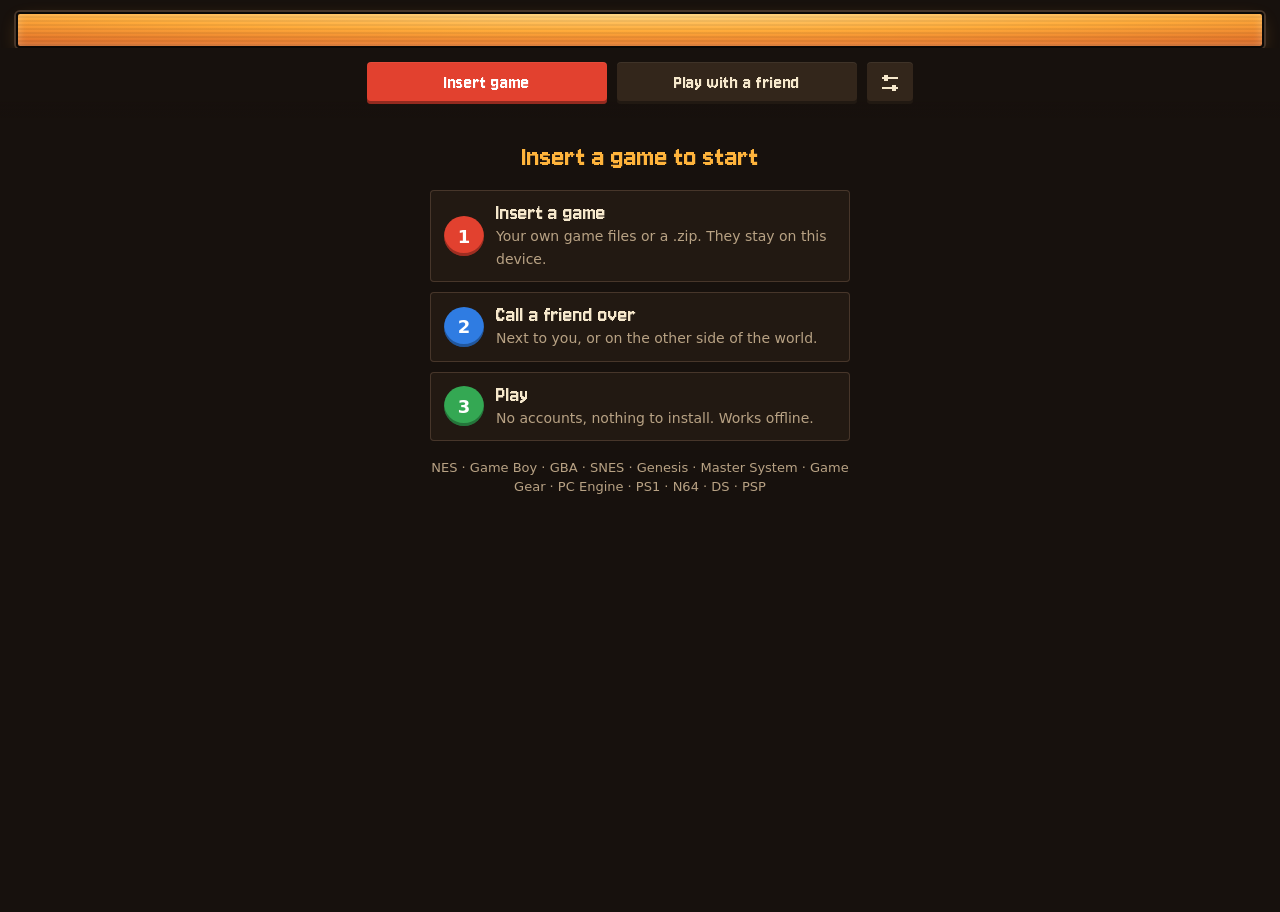
==== commit b48e7684: "Menus by gamepad or phone controller nav.js turns a gamepad (or a phone controller while no game run" ====
--- a/index.html
+++ b/index.html
@@ -129,6 +129,7 @@
   <script src="lib/peerjs.min.js"></script>
   <script src="lib/qrcode.js"></script>
   <script src="link.js"></script>
+  <script src="nav.js"></script>
   <script src="app.js"></script>
 </body>
 </html>
--- a/style.css
+++ b/style.css
@@ -24,10 +24,11 @@
 .btn.icon svg { width: 20px; height: 20px; display: block; }
 
 /* ---------- Library ---------- */
-.marquee { position: relative; margin: 16px 16px 0; height: clamp(96px, 22vw, 156px); overflow: hidden;
-  border-radius: var(--r); border: 3px solid var(--mq-border);
+/* A slim lit strip across the top of the cabinet */
+.marquee { position: relative; margin: 12px 16px 0; height: clamp(24px, 5vw, 36px); overflow: hidden;
+  border-radius: var(--r); border: 2px solid var(--mq-border);
   background: var(--mq-bg, radial-gradient(120% 140% at 50% 0%, var(--mq-1) 0%, var(--mq-2) 38%, var(--mq-3) 70%, var(--mq-4) 100%));
-  box-shadow: 0 0 0 2px var(--line), 0 10px 40px -8px var(--mq-glow), inset 0 0 30px var(--mq-inner);
+  box-shadow: 0 0 0 2px var(--line), 0 6px 20px -6px var(--mq-glow), inset 0 0 10px var(--mq-inner);
   animation: power-on 900ms steps(1, end) both; }
 /* the tubes behind the glass */
 .marquee::before { content: ""; position: absolute; inset: 0; pointer-events: none;
@@ -163,3 +164,16 @@
 .link-actions { display: flex; gap: 8px; margin-top: 6px; }
 .link-actions .btn { flex: 1; }
 @media (max-width: 380px) { .link-near { grid-template-columns: 1fr; justify-items: center; text-align: center; } }
+
+/* ---------- Driving the menus by gamepad (nav.js) ---------- */
+/* The ring shows only while a pad is in use, not for mouse or touch. */
+.nav-active :focus { outline: 3px solid var(--accent); outline-offset: 3px; }
+.nav-active .cover:focus { transform: translateY(-3px); box-shadow: 0 0 0 2px var(--accent), 0 12px 22px -8px rgba(0,0,0,.9); outline: 0; }
+.nav-active .theme:has(input:focus) { outline: 3px solid var(--accent); outline-offset: 3px; }
+.cover { scroll-margin: 84px 0 56px; }
+#nav-hints { position: fixed; inset: auto 0 0 0; width: auto; height: auto; margin: 0; border: 0; padding: 10px 16px calc(10px + env(safe-area-inset-bottom));
+  display: flex; justify-content: center; gap: 22px; overflow: visible; pointer-events: none; color: var(--text);
+  background: linear-gradient(transparent, var(--bg) 70%); font: 400 20px/1 var(--font-pixel); }
+#nav-hints:not(:popover-open) { display: none; }
+#nav-hints kbd { display: inline-grid; place-items: center; min-width: 26px; height: 26px; margin-right: 6px; padding: 0 6px; border-radius: 50%;
+  background: var(--raised); color: var(--raised-text); font: 800 14px var(--font-ui); box-shadow: inset 0 -2px 0 rgba(0,0,0,.35); }
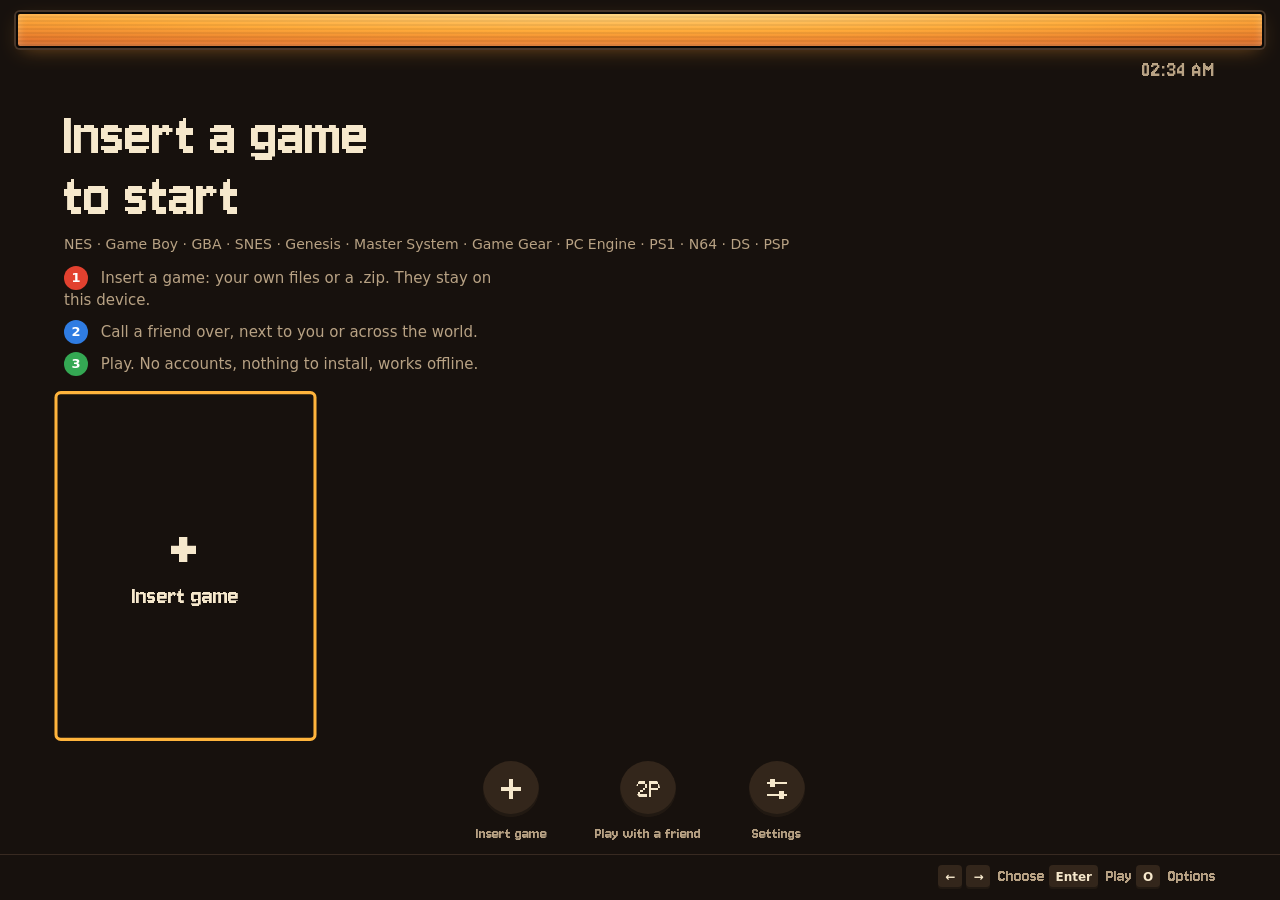
==== commit 08ae4ca9: "Console-style home screen: one lit row of games, arrow/gamepad/phone navigation Replaces the library" ====
--- a/index.html
+++ b/index.html
@@ -19,32 +19,51 @@
   <script src="theme.js"></script>
 </head>
 <body>
-  <!-- LIBRARY -->
-  <main id="library" class="screen">
+  <!-- HOME: a console-style home screen. One row of games (the shelf), a row of round system buttons
+       (the dock) under it; arrows, a gamepad or a friend's phone move the selection. See app.js "Home". -->
+  <main id="library" class="screen home">
+    <div id="backdrop" class="backdrop" aria-hidden="true"></div>
     <!-- The lit marquee. Blank until the product has its real name. -->
     <header class="marquee" aria-hidden="true"></header>
-    <nav class="controls">
-      <label class="btn primary" for="file" tabindex="0">Insert game</label>
-      <button id="link-btn" class="btn">Play with a friend</button>
-      <button id="settings-btn" class="btn icon" aria-label="Settings" title="Settings">
+    <div class="topline">
+      <span id="players" class="players" aria-label="Players connected"></span>
+      <time id="clock" class="clock"></time>
+    </div>
+
+    <section class="hero" aria-live="polite">
+      <p id="hero-sys" class="hero-sys"></p>
+      <h1 id="hero-title" class="hero-title"></h1>
+      <p id="hero-meta" class="hero-meta"></p>
+      <ol id="steps" class="steps" hidden>
+        <li><b>1</b> Insert a game: your own files or a .zip. They stay on this device.</li>
+        <li><b>2</b> Call a friend over, next to you or across the world.</li>
+        <li><b>3</b> Play. No accounts, nothing to install, works offline.</li>
+      </ol>
+    </section>
+
+    <div id="shelf" class="shelf" role="list" aria-label="Games"></div>
+
+    <nav class="dock" aria-label="System">
+      <button id="insert-btn" class="dock-btn">
+        <svg viewBox="0 0 10 10" aria-hidden="true" shape-rendering="crispEdges" fill="currentColor">
+          <rect x="4" y="1" width="2" height="8"/><rect x="1" y="4" width="8" height="2"/></svg>
+        <span>Insert game</span></button>
+      <button id="link-btn" class="dock-btn">
+        <svg viewBox="0 -2 11 11" aria-hidden="true" shape-rendering="crispEdges" fill="currentColor"><rect x="1" y="0" width="1" height="1"/><rect x="2" y="0" width="1" height="1"/><rect x="3" y="0" width="1" height="1"/><rect x="0" y="1" width="1" height="1"/><rect x="4" y="1" width="1" height="1"/><rect x="4" y="2" width="1" height="1"/><rect x="3" y="3" width="1" height="1"/><rect x="2" y="4" width="1" height="1"/><rect x="1" y="5" width="1" height="1"/><rect x="0" y="6" width="1" height="1"/><rect x="1" y="6" width="1" height="1"/><rect x="2" y="6" width="1" height="1"/><rect x="3" y="6" width="1" height="1"/><rect x="4" y="6" width="1" height="1"/><rect x="6" y="0" width="1" height="1"/><rect x="7" y="0" width="1" height="1"/><rect x="8" y="0" width="1" height="1"/><rect x="9" y="0" width="1" height="1"/><rect x="6" y="1" width="1" height="1"/><rect x="10" y="1" width="1" height="1"/><rect x="6" y="2" width="1" height="1"/><rect x="10" y="2" width="1" height="1"/><rect x="6" y="3" width="1" height="1"/><rect x="7" y="3" width="1" height="1"/><rect x="8" y="3" width="1" height="1"/><rect x="9" y="3" width="1" height="1"/><rect x="6" y="4" width="1" height="1"/><rect x="6" y="5" width="1" height="1"/><rect x="6" y="6" width="1" height="1"/></svg>
+        <span>Play with a friend</span></button>
+      <button id="settings-btn" class="dock-btn">
         <svg viewBox="0 0 10 10" aria-hidden="true" shape-rendering="crispEdges" fill="currentColor">
           <rect x="1" y="2" width="8" height="1"/><rect x="2" y="1" width="2" height="3"/>
-          <rect x="1" y="7" width="8" height="1"/><rect x="6" y="6" width="2" height="3"/>
-        </svg>
-      </button>
+          <rect x="1" y="7" width="8" height="1"/><rect x="6" y="6" width="2" height="3"/></svg>
+        <span>Settings</span></button>
       <input id="file" type="file" accept=".nes,.zip,.gb,.gbc,.gba,.sfc,.smc,.md,.gen,.smd,.sms,.gg,.pce,.z64,.n64,.v64,.nds,.chd,.iso,.cso,.pbp" multiple hidden>
     </nav>
-    <section id="empty" class="empty" hidden>
-      <h2>Insert a game to start</h2>
-      <ol class="steps">
-        <li><span class="n">1</span><div><b>Insert a game</b><span>Your own game files or a .zip. They stay on this device.</span></div></li>
-        <li><span class="n">2</span><div><b>Call a friend over</b><span>Next to you, or on the other side of the world.</span></div></li>
-        <li><span class="n">3</span><div><b>Play</b><span>No accounts, nothing to install. Works offline.</span></div></li>
-      </ol>
-      <p class="systems">NES · Game Boy · GBA · SNES · Genesis · Master System · Game Gear · PC Engine · PS1 · N64 · DS · PSP</p>
-    </section>
-    <div id="grid" class="grid"></div>
-    <footer id="status" class="status" role="status"></footer>
+
+    <footer class="hints">
+      <span id="status" class="status" role="status"></span>
+      <span class="keys keys-kb"><kbd>←</kbd><kbd>→</kbd> Choose <kbd>Enter</kbd> Play <kbd>O</kbd> Options</span>
+      <span class="keys keys-pad"><kbd class="b-a">A</kbd> Play <kbd class="b-x">X</kbd> Options <kbd class="b-b">B</kbd> Back</span>
+    </footer>
   </main>
 
   <!-- PLAYER -->
@@ -129,7 +148,6 @@
   <script src="lib/peerjs.min.js"></script>
   <script src="lib/qrcode.js"></script>
   <script src="link.js"></script>
-  <script src="nav.js"></script>
   <script src="app.js"></script>
 </body>
 </html>
--- a/style.css
+++ b/style.css
@@ -23,7 +23,7 @@
 .btn.icon { flex: 0 0 auto; width: 46px; padding: 0; }
 .btn.icon svg { width: 20px; height: 20px; display: block; }
 
-/* ---------- Library ---------- */
+/* ---------- Marquee ---------- */
 /* A slim lit strip across the top of the cabinet */
 .marquee { position: relative; margin: 12px 16px 0; height: clamp(24px, 5vw, 36px); overflow: hidden;
   border-radius: var(--r); border: 2px solid var(--mq-border);
@@ -36,46 +36,107 @@
 @keyframes power-on { 0% { filter: brightness(.25); } 12% { filter: brightness(1); } 18% { filter: brightness(.4); } 30%, 100% { filter: brightness(1); } }
 @media (prefers-reduced-motion: reduce) { .marquee { animation: none; } }
 
-.controls { position: sticky; top: 0; z-index: 1; display: flex; gap: 10px; justify-content: center;
-  padding: 14px 16px; background: linear-gradient(var(--bg) 75%, transparent); }
-.controls .btn:not(.icon) { flex: 1 1 0; max-width: 240px; white-space: nowrap; }
-@media (max-width: 400px) { .controls { gap: 8px; } .controls .btn:not(.icon) { font-size: 18px; padding-inline: 6px; } .btn.icon { width: 42px; } }
-
-.empty { max-width: 460px; margin: 8px auto 0; padding: 8px 20px 24px; text-align: center; }
-.empty h2 { margin: 8px 0 18px; font: 400 30px/1 var(--font-pixel); color: var(--accent); }
-.steps { list-style: none; padding: 0; margin: 0; display: grid; gap: 10px; text-align: left; }
-.steps li { display: grid; grid-template-columns: 40px 1fr; gap: 12px; align-items: center; padding: 12px 14px;
-  background: var(--panel); border-radius: var(--r); box-shadow: inset 0 0 0 1px var(--line); }
-.steps b { display: block; font: 400 22px/1 var(--font-pixel); }
-.steps span { color: var(--muted); font-size: 14px; }
-.steps .n { display: grid; place-items: center; width: 40px; height: 40px; border-radius: 50%; font: 800 18px var(--font-ui);
-  box-shadow: inset 0 -3px 0 rgba(0,0,0,.3); }
-.steps li:nth-child(1) .n { background: var(--p1); color: var(--on-p1); }
-.steps li:nth-child(2) .n { background: var(--p2); color: var(--on-p2); }
-.steps li:nth-child(3) .n { background: var(--p3); color: var(--on-p3); }
-.systems { margin: 18px 0 0; color: var(--muted); font-size: 13px; }
-
-.grid { display: grid; grid-template-columns: repeat(auto-fill, minmax(140px, 1fr)); gap: 18px 14px; padding: 4px 16px 16px; }
-.card { min-width: 0; }
-.cover { position: relative; display: block; width: 100%; aspect-ratio: 3 / 4; border: 0; border-radius: var(--r); padding: 0; overflow: hidden;
-  background: var(--panel); cursor: pointer; box-shadow: 0 0 0 2px var(--bezel), 0 6px 14px -6px rgba(0,0,0,.8);
-  transition: transform .15s ease-out, box-shadow .15s ease-out; }
-@media (hover: hover) and (pointer: fine) {
-  .cover:hover { transform: translateY(-3px); box-shadow: 0 0 0 2px var(--accent), 0 12px 22px -8px rgba(0,0,0,.9); }
-}
-.cover:active { transform: translateY(0); }
-.badge { position: absolute; top: 6px; left: 6px; background: var(--badge-bg); color: var(--badge-text); font: 700 11px/1 var(--font-ui);
+/* ---------- Home: a console-style home screen ----------
+ * hero (the selected game) / shelf (one row of games) / dock (round system buttons) / hints.
+ * The selected game is the focused tile: bigger, lit with the accent, its art blurred behind everything. */
+.home { position: relative; isolation: isolate; display: flex; flex-direction: column; height: 100dvh; overflow: hidden;
+  --tile-h: clamp(130px, 36vh, 340px); --gutter: clamp(20px, 5vw, 64px); }
+.home > :not(.backdrop) { position: relative; z-index: 1; }
+.backdrop { position: absolute; inset: 0; z-index: 0; overflow: hidden; pointer-events: none; }
+.backdrop::before { content: ""; position: absolute; inset: -80px; background: var(--art, none) center / cover;
+  filter: blur(56px) saturate(1.3); opacity: .32; transition: opacity .4s; }
+.backdrop::after { content: ""; position: absolute; inset: 0;
+  background: linear-gradient(180deg, color-mix(in srgb, var(--bg) 35%, transparent), color-mix(in srgb, var(--bg) 70%, transparent) 55%, var(--bg)); }
+
+.topline { display: flex; justify-content: flex-end; align-items: center; gap: 14px; padding: 10px var(--gutter) 0; min-height: 34px; }
+.players { display: flex; gap: 6px; }
+.players b { padding: 4px 8px; border-radius: 4px; font: 800 12px/1 var(--font-ui); }
+.players b[data-p="1"] { background: var(--p1); color: var(--on-p1); } .players b[data-p="2"] { background: var(--p2); color: var(--on-p2); }
+.players b[data-p="3"] { background: var(--p3); color: var(--on-p3); } .players b[data-p="4"] { background: var(--p4); color: var(--on-p4); }
+.clock { font: 400 22px/1 var(--font-pixel); color: var(--muted); letter-spacing: .04em; }
+
+.hero { flex: none; padding: 0 var(--gutter); }
+.hero-sys { margin: 0; font: 400 18px/1 var(--font-pixel); color: var(--accent); letter-spacing: .1em; text-transform: uppercase; min-height: 18px; }
+.hero-title { margin: 6px 0; font: 400 clamp(34px, 6vw, 64px)/.95 var(--font-pixel); max-width: 20ch; text-wrap: balance;
+  display: -webkit-box; -webkit-line-clamp: 2; -webkit-box-orient: vertical; overflow: hidden; }
+.hero-meta { margin: 0; color: var(--muted); font-size: 14px; min-height: 1.4em; }
+.steps { list-style: none; padding: 0; margin: 12px 0 0; display: grid; gap: 8px; color: var(--muted); font-size: 15px; max-width: 46ch; }
+.steps b { display: inline-grid; place-items: center; width: 24px; height: 24px; margin-right: 8px; border-radius: 50%; font: 800 13px var(--font-ui); }
+.steps li:nth-child(1) b { background: var(--p1); color: var(--on-p1); }
+.steps li:nth-child(2) b { background: var(--p2); color: var(--on-p2); }
+.steps li:nth-child(3) b { background: var(--p3); color: var(--on-p3); }
+
+.shelf { flex: 1 1 0; min-height: 0; display: flex; align-items: center; gap: clamp(14px, 2vw, 26px);
+  overflow-x: auto; overflow-y: hidden; padding: 0 var(--gutter); scrollbar-width: none; }
+.shelf::-webkit-scrollbar { display: none; }
+/* Tiles take the height that's left (up to --tile-h), leaving room for the selected one to grow */
+.card { position: relative; flex: none; height: min(var(--tile-h), calc(100% - 44px)); aspect-ratio: 3 / 4; }
+.cover { position: relative; display: block; width: 100%; height: 100%; border: 0; border-radius: 6px; padding: 0; overflow: hidden;
+  background: var(--panel); cursor: pointer; filter: brightness(.8) saturate(.9);
+  box-shadow: 0 0 0 2px var(--bezel), 0 10px 24px -10px rgba(0,0,0,.8);
+  transition: transform .18s ease-out, box-shadow .18s ease-out, filter .18s ease-out; }
+/* The selected game (a class, not :focus, so it stays lit even when the window isn't focused) */
+.cover:focus { outline: none; }
+.cover.sel { transform: scale(1.08); filter: none; z-index: 2;
+  box-shadow: 0 0 0 3px var(--accent), 0 0 0 7px color-mix(in srgb, var(--accent) 30%, transparent), 0 20px 40px -12px rgba(0,0,0,.9); }
+/* While the dock is selected, the selected game just keeps a thin outline */
+.home[data-zone="dock"] .cover.sel { transform: none; box-shadow: 0 0 0 2px var(--accent), 0 10px 24px -10px rgba(0,0,0,.8); }
+@media (hover: hover) and (pointer: fine) { .cover:hover { filter: none; } }
+@media (prefers-reduced-motion: reduce) { .cover, .cover.sel { transition: none; transform: none; } }
+.badge { position: absolute; top: 8px; left: 8px; background: var(--badge-bg); color: var(--badge-text); font: 700 11px/1 var(--font-ui);
   padding: 4px 6px; border-radius: 2px; letter-spacing: .06em; }
 .cover img { width: 100%; height: 100%; object-fit: cover; display: block; }
 .cover.noart { display: flex; align-items: center; justify-content: center; padding: 14px; text-align: center;
   font: 700 17px/1.2 var(--font-ui); color: var(--noart-text);
   background: repeating-linear-gradient(0deg, rgba(0,0,0,.12) 0 2px, transparent 2px 4px), linear-gradient(165deg, var(--noart-1), var(--noart-2) 70%); }
-.row { display: flex; align-items: center; gap: 4px; margin-top: 8px; }
-/* Game titles in the plain font: long names stay readable when they're cut short. */
-.row span { flex: 1; font: 600 14px/1.2 var(--font-ui); white-space: nowrap; overflow: hidden; text-overflow: ellipsis; }
-.more { background: none; border: 0; border-radius: var(--r); color: var(--muted); font-size: 20px; line-height: 1; padding: 4px 8px; cursor: pointer; }
-.more:hover { color: var(--text); background: var(--panel); }
-.status { color: var(--muted); font: 500 14px/1.3 var(--font-ui); text-align: center; padding: 8px 16px 28px; min-height: 2em; }
+.cover.add { display: flex; flex-direction: column; align-items: center; justify-content: center; gap: 6px; background: transparent;
+  color: var(--muted); filter: none; box-shadow: inset 0 0 0 2px var(--line); font: 400 24px/1 var(--font-pixel); }
+.cover.add .plus { font-size: 72px; line-height: .7; }
+.cover.add.sel { color: var(--text); box-shadow: inset 0 0 0 3px var(--accent); }
+/* Options for the selected game (keyboard: O, gamepad: X) */
+.more { position: absolute; right: 10px; bottom: 10px; z-index: 3; width: 36px; height: 36px; border: 0; border-radius: 50%;
+  background: rgba(0,0,0,.65); color: #fff; font-size: 18px; line-height: 1; cursor: pointer; opacity: 0; pointer-events: none; transition: opacity .15s; }
+.card:has(.sel) .more { opacity: 1; pointer-events: auto; }
+@media (hover: hover) and (pointer: fine) { .card:hover .more { opacity: 1; pointer-events: auto; } }
+
+.dock { display: flex; justify-content: center; gap: clamp(18px, 5vw, 48px); padding: 4px var(--gutter) 12px; }
+.dock-btn { display: flex; flex-direction: column; align-items: center; gap: 8px; padding: 0; border: 0; background: none; cursor: pointer;
+  font: 400 17px/1 var(--font-pixel); color: var(--muted); }
+.dock-btn svg { width: 24px; height: 24px; box-sizing: content-box; padding: 16px; border-radius: 50%;
+  background: var(--raised); color: var(--raised-text); box-shadow: inset 0 -3px 0 rgba(0,0,0,.35); transition: transform .15s, box-shadow .15s; }
+.dock-btn:focus { outline: none; }
+.dock-btn.sel { color: var(--text); }
+.dock-btn.sel svg { transform: scale(1.1);
+  box-shadow: 0 0 0 3px var(--accent), 0 0 0 7px color-mix(in srgb, var(--accent) 30%, transparent); }
+@media (hover: hover) and (pointer: fine) { .dock-btn:hover { color: var(--text); } }
+
+.hints { display: flex; align-items: center; justify-content: space-between; gap: 16px; min-height: 46px;
+  padding: 8px var(--gutter) calc(10px + env(safe-area-inset-bottom));
+  border-top: 1px solid color-mix(in srgb, var(--line) 70%, transparent); font: 400 18px/1 var(--font-pixel); color: var(--muted); }
+.status { min-width: 0; overflow: hidden; text-overflow: ellipsis; white-space: nowrap; font: 500 14px/1.3 var(--font-ui); }
+.keys { flex: none; white-space: nowrap; }
+.keys kbd { display: inline-grid; place-items: center; min-width: 24px; height: 24px; padding: 0 6px; margin: 0 4px 0 12px; border-radius: 4px;
+  background: var(--raised); color: var(--raised-text); font: 800 12px/1 var(--font-ui); box-shadow: inset 0 -2px 0 rgba(0,0,0,.35); }
+.keys kbd + kbd { margin-left: 0; }
+.keys kbd:first-child { margin-left: 0; }
+.keys-pad kbd { border-radius: 50%; padding: 0; width: 24px; }
+.b-a { background: var(--p3); color: var(--on-p3); } .b-b { background: var(--p1); color: var(--on-p1); } .b-x { background: var(--p2); color: var(--on-p2); }
+.keys-pad { display: none; }
+body[data-input="pad"] .keys-kb { display: none; }
+body[data-input="pad"] .keys-pad { display: inline; }
+@media (hover: none) {
+  body:not([data-input="pad"]) .keys { display: none; }
+  body:not([data-input="pad"]) .hints:has(.status:empty) { display: none; } /* touch: nothing to hint */
+}
+
+/* Short screens (phones on their side): drop the extras, keep the shelf big */
+@media (max-height: 520px) {
+  .marquee, .hero-meta, .steps { display: none; }
+  .topline { position: absolute; right: 0; top: 0; }
+  .hero { padding-top: 10px; }
+  .hero-title { font-size: 30px; -webkit-line-clamp: 1; }
+  .dock-btn svg { padding: 10px; } .dock-btn span { display: none; }
+}
 
 /* ---------- Player (NES) ---------- */
 #player { display: flex; flex-direction: column; height: 100dvh; background: #000; touch-action: none; user-select: none; -webkit-user-select: none; overflow: hidden; }
@@ -164,16 +225,3 @@
 .link-actions { display: flex; gap: 8px; margin-top: 6px; }
 .link-actions .btn { flex: 1; }
 @media (max-width: 380px) { .link-near { grid-template-columns: 1fr; justify-items: center; text-align: center; } }
-
-/* ---------- Driving the menus by gamepad (nav.js) ---------- */
-/* The ring shows only while a pad is in use, not for mouse or touch. */
-.nav-active :focus { outline: 3px solid var(--accent); outline-offset: 3px; }
-.nav-active .cover:focus { transform: translateY(-3px); box-shadow: 0 0 0 2px var(--accent), 0 12px 22px -8px rgba(0,0,0,.9); outline: 0; }
-.nav-active .theme:has(input:focus) { outline: 3px solid var(--accent); outline-offset: 3px; }
-.cover { scroll-margin: 84px 0 56px; }
-#nav-hints { position: fixed; inset: auto 0 0 0; width: auto; height: auto; margin: 0; border: 0; padding: 10px 16px calc(10px + env(safe-area-inset-bottom));
-  display: flex; justify-content: center; gap: 22px; overflow: visible; pointer-events: none; color: var(--text);
-  background: linear-gradient(transparent, var(--bg) 70%); font: 400 20px/1 var(--font-pixel); }
-#nav-hints:not(:popover-open) { display: none; }
-#nav-hints kbd { display: inline-grid; place-items: center; min-width: 26px; height: 26px; margin-right: 6px; padding: 0 6px; border-radius: 50%;
-  background: var(--raised); color: var(--raised-text); font: 800 14px var(--font-ui); box-shadow: inset 0 -2px 0 rgba(0,0,0,.35); }
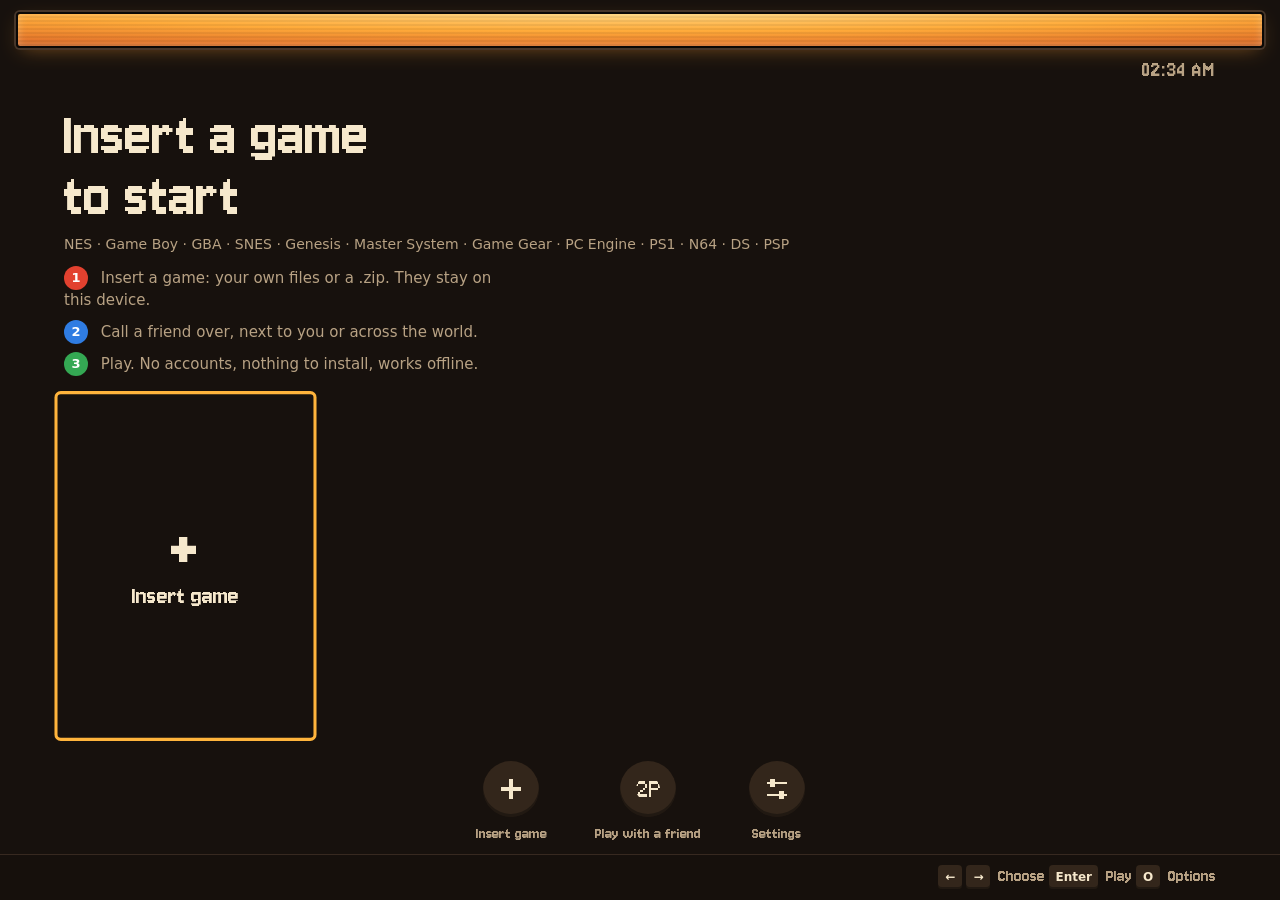
==== commit f7e9fefb: "Hints above dialogs, ignore held buttons, nav input tests (ideas from #3) Ports three ideas from the" ====
--- a/index.html
+++ b/index.html
@@ -41,9 +41,9 @@
       </ol>
     </section>
 
-    <div id="shelf" class="shelf" role="list" aria-label="Games"></div>
+    <div id="shelf" class="shelf lrud-container" data-block-exit="left right" role="list" aria-label="Games"></div>
 
-    <nav class="dock" aria-label="System">
+    <nav class="dock" data-block-exit="left right" aria-label="System">
       <button id="insert-btn" class="dock-btn">
         <svg viewBox="0 0 10 10" aria-hidden="true" shape-rendering="crispEdges" fill="currentColor">
           <rect x="4" y="1" width="2" height="8"/><rect x="1" y="4" width="8" height="2"/></svg>
@@ -59,12 +59,17 @@
       <input id="file" type="file" accept=".nes,.zip,.gb,.gbc,.gba,.sfc,.smc,.md,.gen,.smd,.sms,.gg,.pce,.z64,.n64,.v64,.nds,.chd,.iso,.cso,.pbp" multiple hidden>
     </nav>
 
-    <footer class="hints">
-      <span id="status" class="status" role="status"></span>
-      <span class="keys keys-kb"><kbd>←</kbd><kbd>→</kbd> Choose <kbd>Enter</kbd> Play <kbd>O</kbd> Options</span>
-      <span class="keys keys-pad"><kbd class="b-a">A</kbd> Play <kbd class="b-x">X</kbd> Options <kbd class="b-b">B</kbd> Back</span>
-    </footer>
   </main>
+
+  <!-- Button hints for the screen that's showing. A popover, so it sits in the top layer and stays visible
+       above open dialogs too; app.js ("Hints") shows it on the home screen and in menus, not during play. -->
+  <div id="hints" class="hints" popover="manual" data-ctx="home">
+    <span id="status" class="status" role="status"></span>
+    <span class="keys keys-kb ctx-home"><kbd>←</kbd><kbd>→</kbd> Choose <kbd>Enter</kbd> Play <kbd>O</kbd> Options</span>
+    <span class="keys keys-pad ctx-home"><kbd class="b-a">A</kbd> Play <kbd class="b-x">X</kbd> Options</span>
+    <span class="keys keys-kb ctx-dialog"><kbd>↑</kbd><kbd>↓</kbd> Choose <kbd>Enter</kbd> Select <kbd>Esc</kbd> Back</span>
+    <span class="keys keys-pad ctx-dialog"><kbd class="b-a">A</kbd> Select <kbd class="b-b">B</kbd> Back</span>
+  </div>
 
   <!-- PLAYER -->
   <section id="player" class="screen" hidden>
@@ -148,6 +153,7 @@
   <script src="lib/peerjs.min.js"></script>
   <script src="lib/qrcode.js"></script>
   <script src="link.js"></script>
+  <script src="nav-input.js"></script>
   <script src="app.js"></script>
 </body>
 </html>
--- a/style.css
+++ b/style.css
@@ -110,24 +110,28 @@
   box-shadow: 0 0 0 3px var(--accent), 0 0 0 7px color-mix(in srgb, var(--accent) 30%, transparent); }
 @media (hover: hover) and (pointer: fine) { .dock-btn:hover { color: var(--text); } }
 
-.hints { display: flex; align-items: center; justify-content: space-between; gap: 16px; min-height: 46px;
-  padding: 8px var(--gutter) calc(10px + env(safe-area-inset-bottom));
-  border-top: 1px solid color-mix(in srgb, var(--line) 70%, transparent); font: 400 18px/1 var(--font-pixel); color: var(--muted); }
+/* Hints: a popover (top layer) so it stays visible above open dialogs; app.js decides when it shows. */
+.hints { position: fixed; inset: auto 0 0 0; width: auto; height: auto; margin: 0; overflow: visible; pointer-events: none;
+  display: none; align-items: center; justify-content: space-between; gap: 16px; min-height: 46px;
+  padding: 8px var(--gutter, clamp(20px, 5vw, 64px)) calc(10px + env(safe-area-inset-bottom));
+  border: 0; border-top: 1px solid color-mix(in srgb, var(--line) 70%, transparent);
+  background: color-mix(in srgb, var(--bg) 90%, transparent); color: var(--muted); font: 400 18px/1 var(--font-pixel); }
+.hints:popover-open, .hints.shown { display: flex; }
+body[data-hints] .home { padding-bottom: calc(46px + env(safe-area-inset-bottom)); } /* room for the bar */
 .status { min-width: 0; overflow: hidden; text-overflow: ellipsis; white-space: nowrap; font: 500 14px/1.3 var(--font-ui); }
-.keys { flex: none; white-space: nowrap; }
+.keys { display: none; flex: none; white-space: nowrap; }
 .keys kbd { display: inline-grid; place-items: center; min-width: 24px; height: 24px; padding: 0 6px; margin: 0 4px 0 12px; border-radius: 4px;
   background: var(--raised); color: var(--raised-text); font: 800 12px/1 var(--font-ui); box-shadow: inset 0 -2px 0 rgba(0,0,0,.35); }
 .keys kbd + kbd { margin-left: 0; }
 .keys kbd:first-child { margin-left: 0; }
 .keys-pad kbd { border-radius: 50%; padding: 0; width: 24px; }
 .b-a { background: var(--p3); color: var(--on-p3); } .b-b { background: var(--p1); color: var(--on-p1); } .b-x { background: var(--p2); color: var(--on-p2); }
-.keys-pad { display: none; }
-body[data-input="pad"] .keys-kb { display: none; }
-body[data-input="pad"] .keys-pad { display: inline; }
-@media (hover: none) {
-  body:not([data-input="pad"]) .keys { display: none; }
-  body:not([data-input="pad"]) .hints:has(.status:empty) { display: none; } /* touch: nothing to hint */
-}
+/* One set of hints: keyboard or gamepad (whichever was used last), for the home screen or a dialog */
+body:not([data-input="pad"]) .hints[data-ctx="home"] .keys-kb.ctx-home,
+body:not([data-input="pad"]) .hints[data-ctx="dialog"] .keys-kb.ctx-dialog,
+body[data-input="pad"] .hints[data-ctx="home"] .keys-pad.ctx-home,
+body[data-input="pad"] .hints[data-ctx="dialog"] .keys-pad.ctx-dialog { display: inline; }
+@media (hover: none) { body:not([data-input="pad"]) .hints .keys { display: none; } } /* touch: nothing to hint */
 
 /* Short screens (phones on their side): drop the extras, keep the shelf big */
 @media (max-height: 520px) {
@@ -192,7 +196,9 @@
 .themes legend { padding: 0; margin-bottom: 8px; font: 400 21px/1 var(--font-pixel); }
 .theme { position: relative; display: grid; grid-template-columns: auto 1fr; gap: 4px 12px; align-items: center; padding: 10px 12px; cursor: pointer;
   border-radius: var(--r); background: var(--bg); box-shadow: inset 0 0 0 1px var(--line); }
-.theme input { position: absolute; opacity: 0; pointer-events: none; }
+/* The radio is invisible but covers the whole card, so arrow/gamepad navigation (LRUD measures elements'
+ * boxes) moves between cards the way they look */
+.theme input { position: absolute; inset: 0; width: 100%; height: 100%; margin: 0; opacity: 0; pointer-events: none; }
 .theme:has(input:checked) { box-shadow: inset 0 0 0 2px var(--accent); }
 .theme:has(input:focus-visible) { outline: 2px solid var(--accent); outline-offset: 2px; }
 .theme b { font: 400 21px/1 var(--font-pixel); }
